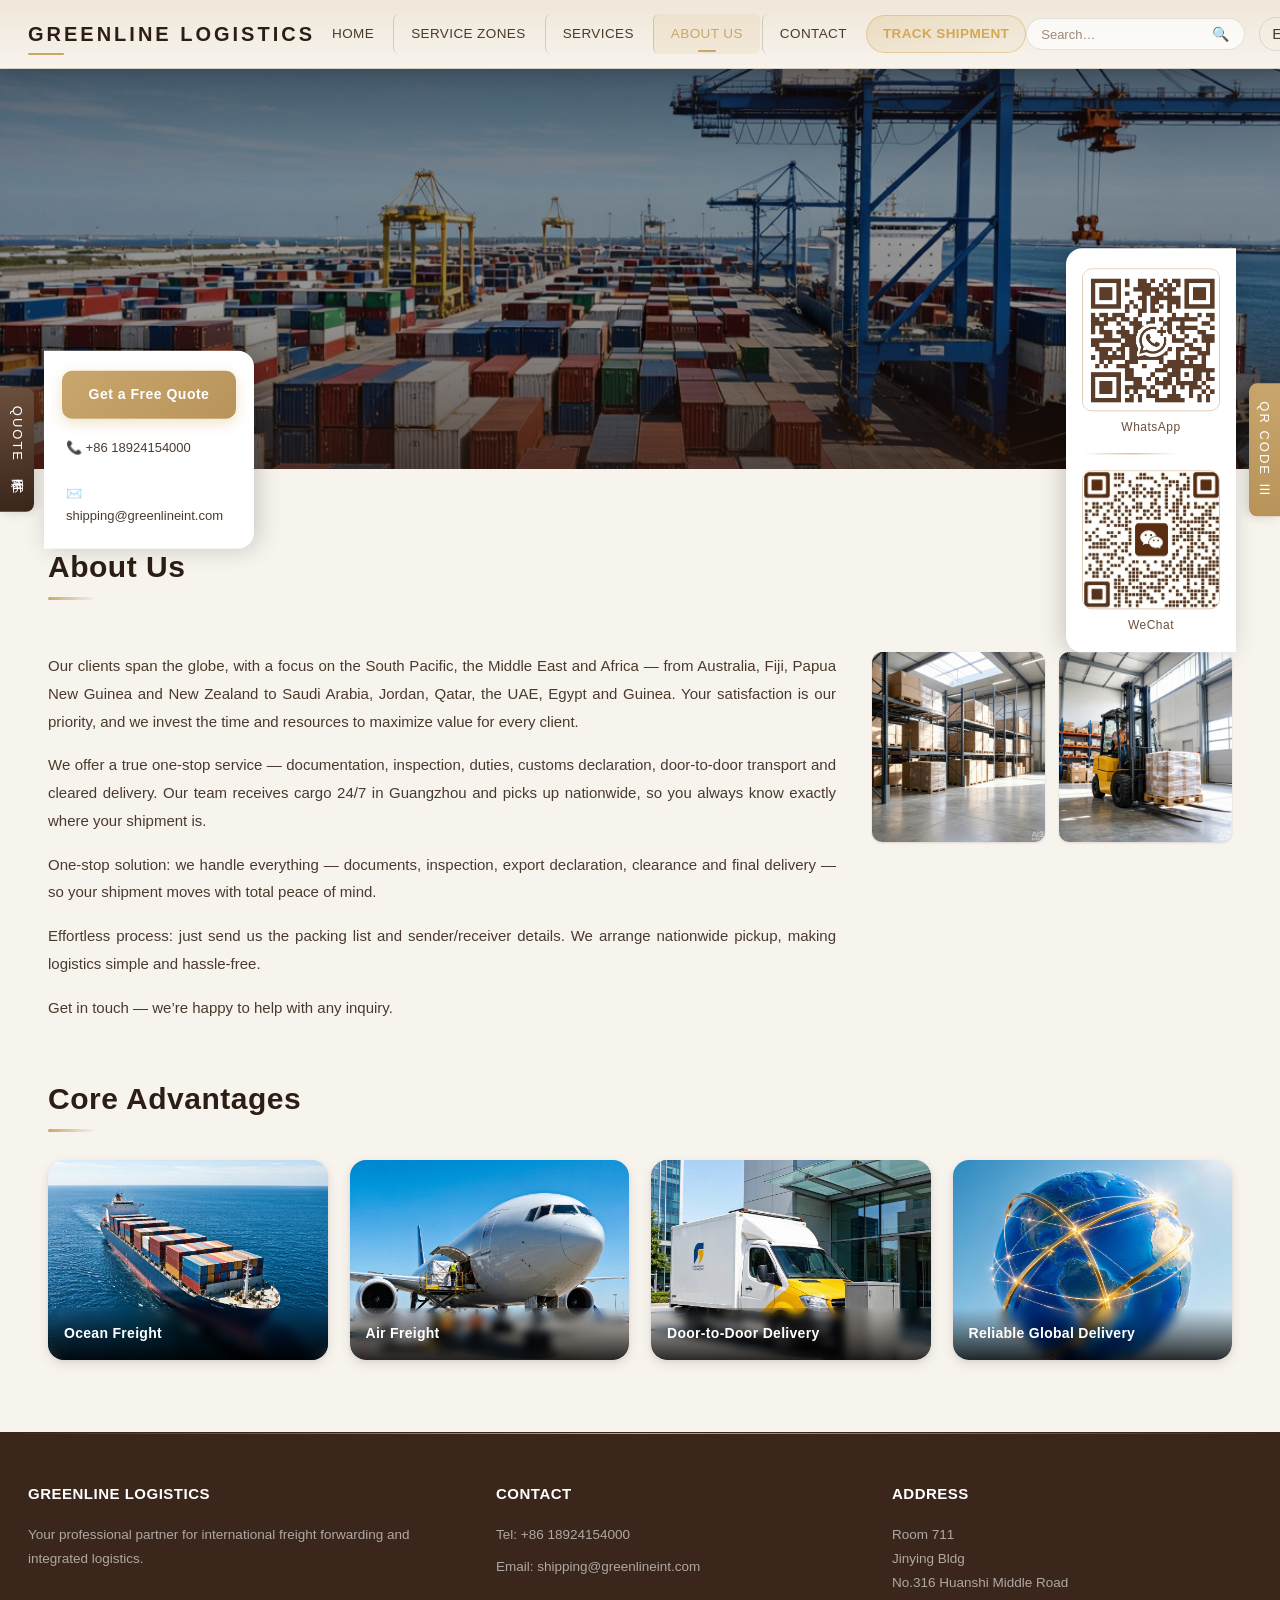
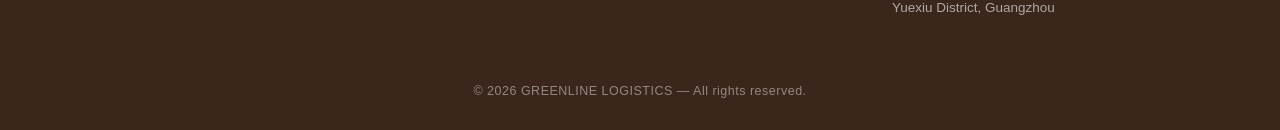
==== about.html @ a5c6cc2c "chore(content): rebrand 本润物流 to 本润国际物流 sitewide; restore WhatsApp QR sidebar" ====
<!DOCTYPE html>
<html lang="en">
<head>
<meta charset="UTF-8">
<meta name="viewport" content="width=device-width, initial-scale=1.0">
<title>About Us — GREENLINE LOGISTICS</title>
<meta name="description" content="About GREENLINE LOGISTICS — our team, mission, and commitment to professional international freight forwarding services.">
<link rel="icon" type="image/png" href="images/favicon.png">
<link rel="stylesheet" href="style.css">
<script src="i18n.js"></script>
</head>
<body>

<header class="header">
  <div class="header-inner">
    <button class="menu-toggle" onclick="document.querySelector('.nav').classList.toggle('open')" aria-label="Menu">&#9776;</button>
    <div class="logo" data-i18n="logo">GREENLINE LOGISTICS</div>
    <nav class="nav">
      <a href="index.html" data-i18n="nav.home">Home</a>
      <a href="service-zones.html" data-i18n="nav.zones">Service Zones</a>
      <a href="service.html" data-i18n="nav.service">Service</a>
      <a href="about.html" class="active" data-i18n="nav.about">About Us</a>
      <a href="contact.html" data-i18n="nav.contact">Contact Us</a>
      <a href="index.html#track" class="nav-track" data-i18n="nav.track">Track Order</a>
    </nav>
    <div class="nav-right">
      <div class="search-box">
        <input type="text" id="siteSearch" data-i18n-ph="search.ph" placeholder="Search...">
        <button type="button" id="searchBtnNav" title="Search this page">&#128269;</button>
      </div>
      <span class="lang-switch">English</span>
    </div>
  </div>
</header>

<!-- Hero: Container Ship -->
<section class="page-hero">
  <img src="images/hero-about.jpg" alt="About GREENLINE LOGISTICS — Container Ship at Port">
</section>

<!-- About Content -->
<section class="section reveal">
  <div class="container">
    <h2 class="section-title" data-i18n="about.title">About Us</h2>
    <div class="about-layout">
      <div class="text-block">
        <p data-i18n="about.p1">Our clients are located all over the world, covering the South Pacific, the Middle East and Africa. Our major customers come from Australia, Fiji, Papua New Guinea, New Zealand, Saudi Arabia, Jordan, Qatar, the United Arab Emirates, Egypt and Guinea. Customer satisfaction is our top priority. We devote time and energy and resources to maximize value for every client.</p>
        <p data-i18n="about.p2">We provide one-stop full services including document preparation, commodity inspection, tax payment, customs declaration, door-to-door transportation and customs clearance delivery to your designated address. Professional service. We accept cargo 24 hours a day in Guangzhou and offer nationwide pickup service. You can track accurate shipment updates at any time.</p>
        <p data-i18n="about.one_stop"></p>
        <p data-i18n="about.easy_process"></p>
        <p data-i18n="about.cta">Feel free to contact us for inquiries!</p>
      </div>
      <div class="about-pics">
        <img src="images/icons/warehouse.jpg" alt="Warehouse Interior — Logistics Center">
        <img src="images/icons/ops.jpg" alt="Logistics Operations Center">
      </div>
    </div>

    <!-- Core Advantages -->
    <h2 class="section-title" style="margin-top:52px" data-i18n="home.core.title">Core Advantages</h2>
    <div class="card-grid reveal">
      <div class="card-img">
        <img src="images/icons/ocean.jpg" alt="International Ocean Shipping">
        <div class="label" data-i18n="home.core.ocean">International Ocean Shipping</div>
      </div>
      <div class="card-img">
        <img src="images/icons/air.jpg" alt="International Air Freight">
        <div class="label" data-i18n="home.core.air">International Air Freight</div>
      </div>
      <div class="card-img">
        <img src="images/icons/door.jpg" alt="Door-to-door Sea Freight">
        <div class="label" data-i18n="home.core.door">Door-to-door Sea Freight</div>
      </div>
      <div class="card-img">
        <img src="images/icons/global.jpg" alt="Stable Global Delivery">
        <div class="label" data-i18n="home.core.global">Stable Global Delivery</div>
      </div>
    </div>
  </div>
</section>

<!-- Search Results Overlay -->
<div id="searchOverlay" class="search-overlay" style="display:none">
  <div class="search-overlay-inner">
    <div class="search-overlay-header">
      <span data-i18n="search.results">Search Results</span>
      <button onclick="closeSearch()" class="search-close">&times;</button>
    </div>
    <div id="searchResultsBody" class="search-results-body"></div>
  </div>
</div>

<!-- Footer -->
<footer class="footer">
  <div class="footer-inner">
    <div class="footer-col">
      <h4 data-i18n="logo">GREENLINE LOGISTICS</h4>
      <p data-i18n="footer.company">Professional international freight forwarding and integrated logistics services.</p>
    </div>
    <div class="footer-col">
      <h4 data-i18n="footer.contact">Contact</h4>
      <p>Tel: +86 18924154000</p>
      <p>Email: shipping@greenlineint.com</p>
    </div>
    <div class="footer-col">
      <h4 data-i18n="footer.address">Address</h4>
      <p>Room 711<br>Jinying Bldg<br>No.316 Huanshi Middle Road<br>Yuexiu District, Guangzhou</p>
    </div>
  </div>
  <div class="footer-bottom" data-i18n="footer.copyright.short">&copy; 2026 GREENLINE LOGISTICS — All rights reserved.</div>
</footer>

<button class="back-top" onclick="window.scrollTo({top:0,behavior:'smooth'})" title="Back to top">&#9650;</button>

<script>
/* Real On-Page Search */
(function(){
  var i=document.getElementById('siteSearch'),b=document.getElementById('searchBtnNav');if(!i||!b)return;
  function ds(){var q=(i.value||'').trim().toLowerCase();if(!q){closeSearch();return;}
    var w=document.createTreeWalker(document.body,NodeFilter.SHOW_TEXT,{acceptNode:function(n){var p=n.parentElement;if(!p)return NodeFilter.FILTER_REJECT;if(/^(SCRIPT|STYLE|NOSCRIPT)$/.test(p.tagName))return NodeFilter.FILTER_REJECT;if(p.closest('nav,.nav,.footer,.header,.topbar,.search-overlay,.back-top,.mascot'))return NodeFilter.FILTER_REJECT;if(n.textContent.trim().length<2)return NodeFilter.FILTER_REJECT;return NodeFilter.FILTER_ACCEPT;}});
    var m=[],n;while(n=w.nextNode()){if(n.textContent.trim().toLowerCase().indexOf(q)!==-1){var e=n.parentElement.closest('section,[class*="card"],[class*="col"],.text-block,h1,h2,h3,p')||n.parentElement;if(m.indexOf(e)===-1)m.push(e);}}
    sr(q,m);}
  function sr(q,els){var o=document.getElementById('searchOverlay'),bd=document.getElementById('searchResultsBody');o.style.display='flex';if(!els.length){bd.innerHTML='<div class="search-empty">'+(I18N.curLang()==='zh'?'未找到匹配内容。':'No matching content found.')+'</div>';return;}var h='';els.slice(0,20).forEach(function(el){var t=el.textContent.replace(/\s+/g,' ').trim();if(t.length>200)t=t.substring(0,200)+'...';var re=new RegExp('('+q.replace(/[.*+?^${}()|[\]\\]/g,'\\$&')+')','gi');h+='<div class="search-result-item">'+t.replace(re,'<mark>$1</mark>')+'</div>';});bd.innerHTML=h;}
  window.closeSearch=function(){document.getElementById('searchOverlay').style.display='none';};
  b.addEventListener('click',ds);i.addEventListener('keydown',function(e){if(e.key==='Enter')ds();});
  document.addEventListener('keydown',function(e){if(e.key==='Escape')closeSearch();});
})();
/* Scroll Reveal + Back Top */
(function(){var r=document.querySelectorAll('.reveal');if(!r.length)return;var o=new IntersectionObserver(function(e){e.forEach(function(x){if(x.isIntersecting)x.target.classList.add('visible');});},{threshold:.12});r.forEach(function(el){o.observe(el);});})();
(function(){var bt=document.querySelector('.back-top');if(!bt)return;window.addEventListener('scroll',function(){if(window.scrollY>400)bt.classList.add('visible');else bt.classList.remove('visible');},{passive:true});})();
</script>

<!-- Floating QR Sidebar (Fixed Right) -->
<aside class="qr-sidebar open" id="qrSidebar">
  <button class="qr-sidebar-toggle" onclick="document.getElementById('qrSidebar').classList.toggle('open')" title="Scan QR Code">QR CODE &#9776;</button>
  <div class="qr-sidebar-panel">
    <div class="qr-card">
      <img src="images/qr-whatsapp.png" alt="WhatsApp Business QR Code">
      <span data-i18n="sidebar.whatsapp">WhatsApp</span>
    </div>
    <div class="qr-divider"></div>
    <div class="qr-card">
      <img src="images/qr-wechat.png" alt="WeChat QR Code">
      <span data-i18n="sidebar.wechat">WeChat</span>
    </div>
  </div>
</aside>

<!-- Left Enquiry Sidebar (Fixed Left) -->
<aside class="enq-sidebar open" id="enqSidebar">
  <button class="enq-sidebar-toggle" onclick="document.getElementById('enqSidebar').classList.toggle('open')" title="Get a Free Quote">QUOTE 询价 &#9776;</button>
  <div class="enq-sidebar-panel">
    <a class="enq-cta" href="contact.html" data-i18n="enq.cta">Get a Free Quote</a>
    <a class="enq-row" href="tel:+8618924154000">📞 +86 18924154000</a>
    <a class="enq-row" href="mailto:shipping@greenlineint.com">✉️ shipping@greenlineint.com</a>
  </div>
</aside>

</body>
</html>
---- style.css ----
/* ============================================================
   GREENLINE LOGISTICS — Professional Edition
   国际货运代理 · 全局样式
   ============================================================ */

/* ---- Design Tokens ---- */
:root {
  /* Brand — 与 greenlineint.com 一致的浅色米棕 + 金点缀结构 */
  --brown-900: #3A261B;   /* 深棕主色 / 深色区块 / 页脚 */
  --brown-800: #F7F3ED;   /* 米色页底 */
  --brown-700: #EFE7D8;   /* 浅米交替区块 */
  --brown-600: #6B4F3C;   /* 中棕（输入框聚焦边框等） */
  --brown-500: #9B7356;
  --brown-400: #A88C6C;
  --brown-300: #C9A66B;   /* 金 */
  --brown-200: #E0CDB8;   /* 浅米边线 */
  --brown-100: #FBF6EE;   /* 米白（表单/卡片底） */

  --accent: #C9A66B;          /* Gold accent（与 greenlineint 一致） */
  --accent-light: #D9C7A8;
  --accent-dark: #B8945A;

  --blue: #3b82f6;
  --blue-dark: #2563eb;
  --blue-glow: rgba(59,130,246,.18);

  --success: #34d399;
  --warning: #fbbf24;
  --danger: #f87171;

  /* Text — 浅底深字 */
  --text-primary: #2C1E15;     /* 深棕正文 */
  --text-secondary: #4A3A2E;
  --text-muted: #6D5A4D;
  --text-dim: #9A8B79;

  /* Surfaces — 浅色体系：白卡片 / 米色层 */
  --surface-dark: rgba(255,255,255,.7);
  --surface-card: #FFFFFF;
  --surface-hover: #FBF6EE;
  --border-subtle: rgba(58,38,27,.12);
  --border-accent: rgba(201,166,107,.45);

  /* Shadows — 浅底用柔和深棕阴影 */
  --shadow-sm: 0 1px 3px rgba(58,38,27,.08), 0 1px 2px rgba(58,38,27,.06);
  --shadow-md: 0 4px 12px rgba(58,38,27,.10), 0 2px 4px rgba(58,38,27,.06);
  --shadow-lg: 0 10px 30px rgba(58,38,27,.12), 0 4px 12px rgba(58,38,27,.08);
  --shadow-xl: 0 20px 50px rgba(58,38,27,.14), 0 8px 20px rgba(58,38,27,.08);
  --shadow-glow: 0 0 20px rgba(201,166,107,.20);

  --radius-sm: 6px;
  --radius-md: 10px;
  --radius-lg: 16px;
  --radius-xl: 20px;

  --ease-out: cubic-bezier(.25,.46,.45,.94);
  --ease-spring: cubic-bezier(.34,1.56,.64,1);

  font-size: 16px;
}

/* ---- Reset & Base ---- */
*, *::before, *::after { box-sizing: border-box; margin: 0; padding: 0 }
body, input, button, textarea, select { font-family: "Inter", -apple-system, "Segoe UI", "Microsoft YaHei", "PingFang SC", "Noto Sans SC", sans-serif; }

html {
  scroll-behavior: smooth;
  -webkit-text-size-adjust: 100%;
}

body {
  font-family: "Inter", -apple-system, "Segoe UI", "Microsoft YaHei", "PingFang SC", "Noto Sans SC", sans-serif;
  background: var(--brown-800);
  color: var(--text-secondary);
  line-height: 1.7;
  font-size: 15px;
  font-weight: 400;
  overflow-x: hidden;
  -webkit-font-smoothing: antialiased;
  -moz-osx-font-smoothing: grayscale;
}

img { max-width: 100%; display: block }
a { color: inherit; text-decoration: none; transition: color .2s var(--ease-out) }
a:hover { color: var(--accent) }

::selection {
  background: var(--accent);
  color: var(--brown-900);
}

/* ============================================================
   LANGUAGE SWITCH (in nav bar)
   ============================================================ */
.lang-switch {
  cursor: pointer;
  padding: 3px 12px;
  border-radius: 20px;
  border: 1px solid var(--border-subtle);
  transition: all .25s var(--ease-out);
}
.lang-switch:hover {
  color: var(--accent);
  border-color: var(--border-accent);
  background: rgba(212,168,83,.08);
}

/* ============================================================
   HEADER / NAVIGATION
   ============================================================ */
.header {
  background: linear-gradient(180deg, var(--brown-700) 0%, var(--brown-800) 100%);
  border-bottom: 1px solid var(--border-subtle);
  position: sticky;
  top: 0;
  z-index: 1000;
  backdrop-filter: blur(12px);
  -webkit-backdrop-filter: blur(12px);
  box-shadow: 0 2px 20px rgba(0,0,0,.2);
}
.header-inner {
  max-width:1480px;
  margin: 0 auto;
  padding: 0 28px;
  display: flex;
  align-items: center;
  justify-content: space-between;
  height: 68px;
}

/* Logo */
.logo {
  font-size: 20px;
  font-weight: 800;
  color: var(--text-primary);
  letter-spacing: 3px;
  text-transform: uppercase;
  position: relative;
  white-space: nowrap;
}
.logo::after {
  content: '';
  position: absolute;
  bottom: -4px;
  left: 0;
  width: 36px;
  height: 2px;
  background: var(--accent);
  border-radius: 1px;
}

/* Nav */
.nav {
  display: flex;
  align-items: center;
  gap: 2px;
}
.nav a {
  color: var(--text-secondary);
  font-size: 13.5px;
  font-weight: 500;
  letter-spacing: .4px;
  text-transform: uppercase;
  padding: 9px 17px;
  border-radius: var(--radius-sm);
  transition: all .25s var(--ease-out);
  position: relative;
  white-space: nowrap;
}
.nav a::after {
  content: '';
  position: absolute;
  bottom: 2px;
  left: 50%;
  transform: translateX(-50%) scaleX(0);
  width: 18px;
  height: 2px;
  background: var(--accent);
  border-radius: 1px;
  transition: transform .25s var(--ease-out);
}
.nav a:hover {
  color: var(--text-primary);
  background: var(--surface-hover);
}
.nav a:hover::after { transform: translateX(-50%) scaleX(1); }
.nav a.active {
  color: var(--accent);
  background: rgba(212,168,83,.1);
}
.nav a.active::after { transform: translateX(-50%) scaleX(1); }

/* Vertical divider between nav items */
.nav a + a:not(.nav-track) {
  border-left: 1px solid rgba(58,38,27,.18);
}

/* Track Order nav item */
.nav a.nav-track {
  color: #d4a853;
  background: linear-gradient(135deg, rgba(212,168,83,.20), rgba(212,168,83,.06));
  border: 1px solid rgba(212,168,83,.45);
  border-radius: 20px;
  padding: 7px 16px !important;
  font-weight: 700;
}
.nav a.nav-track::after { display: none; }
.nav a.nav-track:hover { background: #d4a853; color: #2a1a10; }

/* Search */
.nav-right { display: flex; align-items: center; gap: 14px }
.search-box {
  display: flex;
  align-items: center;
  background: var(--surface-dark);
  border: 1px solid var(--border-subtle);
  border-radius: 24px;
  overflow: hidden;
  transition: border-color .25s, box-shadow .25s;
}
.search-box:focus-within {
  border-color: var(--accent);
  box-shadow: var(--shadow-glow);
}
.search-box input {
  padding: 7px 14px;
  border: none;
  background: transparent;
  font-size: 13px;
  width: 170px;
  outline: none;
  color: var(--text-primary);
}
.search-box input::placeholder { color: var(--text-dim) }
.search-box button {
  padding: 7px 15px;
  border: none;
  background: transparent;
  color: var(--text-muted);
  cursor: pointer;
  font-size: 14px;
  transition: color .2s;
}
.search-box button:hover { color: var(--accent) }

/* Mobile menu toggle (hidden on desktop) */
.menu-toggle {
  display: none;
  background: none;
  border: none;
  color: var(--text-primary);
  font-size: 24px;
  cursor: pointer;
  padding: 6px;
}

/* ============================================================
   HERO SECTION
   ============================================================ */
.hero {
  position: relative;
  width: 100%;
  height: 520px;
  overflow: hidden;
  background: var(--brown-900);
}
.hero img {
  width: 100%;
  height: 100%;
  object-fit: cover;
  opacity: .75;
  filter: saturate(.9);
  transition: transform 8s var(--ease-out), opacity .6s;
}
.hero:hover img { opacity: .82; transform: scale(1.02); }

.hero-overlay {
  position: absolute;
  inset: 0;
  display: flex;
  flex-direction: column;
  align-items: center;
  justify-content: center;
  background:
    linear-gradient(180deg,
      rgba(44,24,16,.55) 0%,
      rgba(44,24,16,.25) 40%,
      rgba(44,24,16,.45) 80%,
      rgba(44,24,16,.75) 100%
    );
  text-align: center;
  padding: 0 24px;
}
.hero-overlay h1 {
  font-size: 48px;
  font-weight: 800;
  color: #fff;
  letter-spacing: 3px;
  text-transform: uppercase;
  margin-bottom: 12px;
  text-shadow: 0 3px 20px rgba(0,0,0,.5);
  animation: heroFadeUp .8s var(--ease-out) both;
}
.hero-overlay p {
  font-size: 19px;
  color: var(--brown-300);
  font-weight: 400;
  letter-spacing: 1.5px;
  text-shadow: 0 2px 12px rgba(0,0,0,.4);
  animation: heroFadeUp .8s var(--ease-out) .15s both;
}
@keyframes heroFadeUp {
  from { opacity: 0; transform: translateY(24px); }
  to   { opacity: 1; transform: translateY(0); }
}


/* ============================================================
   LAYOUT UTILITIES
   ============================================================ */
.container {
  max-width: 1240px;
  margin: 0 auto;
  padding: 0 28px;
}
.section {
  padding: 72px 0;
  position: relative;
}
.section-title {
  font-size: 30px;
  font-weight: 700;
  color: var(--text-primary);
  margin-bottom: 36px;
  letter-spacing: .5px;
  position: relative;
  display: inline-block;
}
.section-title::after {
  content: '';
  position: absolute;
  bottom: -8px;
  left: 0;
  width: 48px;
  height: 3px;
  background: linear-gradient(90deg, var(--accent), transparent);
  border-radius: 2px;
}

/* ============================================================
   CARD GRIDS — Core Advantages & Service Items
   ============================================================ */
.card-grid {
  display: grid;
  grid-template-columns: repeat(4, 1fr);
  gap: 22px;
}
.card-img {
  position: relative;
  border-radius: var(--radius-lg);
  overflow: hidden;
  height: 200px;
  box-shadow: var(--shadow-md);
  cursor: pointer;
  transition: transform .4s var(--ease-spring), box-shadow .4s;
}
.card-img:hover {
  transform: translateY(-6px);
  box-shadow: var(--shadow-xl);
}
.card-img img {
  width: 100%;
  height: 100%;
  object-fit: cover;
  transition: transform .6s var(--ease-out), filter .4s;
}
.card-img:hover img {
  transform: scale(1.08);
  filter: brightness(1.05);
}
.card-img .label {
  position: absolute;
  bottom: 0;
  left: 0;
  right: 0;
  padding: 14px 16px;
  background: linear-gradient(transparent, rgba(0,0,0,.82));
  color: #fff;
  font-size: 14px;
  font-weight: 600;
  letter-spacing: .3px;
  backdrop-filter: blur(4px);
  -webkit-backdrop-filter: blur(4px);
}
/* Card overlay icon hint */
.card-img::before {
  content: '';
  position: absolute;
  inset: 0;
  background: linear-gradient(135deg, transparent 50%, rgba(212,168,83,.12) 100%);
  opacity: 0;
  transition: opacity .35s;
  z-index: 1;
  pointer-events: none;
}
.card-img:hover::before { opacity: 1; }

/* ============================================================
   FULL-WIDTH BANNER
   ============================================================ */
.full-banner {
  width: 100%;
  height: 240px;
  position: relative;
  overflow: hidden;
}
.full-banner img {
  width: 100%;
  height: 100%;
  object-fit: cover;
  filter: brightness(.65) saturate(.85);
}
.full-banner .banner-text {
  position: absolute;
  top: 50%;
  left: 50%;
  transform: translate(-50%, -50%);
  text-align: center;
  z-index: 2;
}
.full-banner .banner-text h2 {
  font-size: 32px;
  font-weight: 700;
  color: #fff;
  text-shadow: 0 3px 16px rgba(0,0,0,.55);
  letter-spacing: 1px;
}
.full-banner .banner-text p {
  font-size: 16px;
  color: var(--brown-300);
  margin-top: 8px;
  text-shadow: 0 2px 10px rgba(0,0,0,.4);
}

/* ============================================================
   PAGE HERO (sub-pages)
   ============================================================ */
.page-hero {
  width: 100%;
  height: 400px;
  overflow: hidden;
  position: relative;
}
.page-hero img {
  width: 100%;
  height: 100%;
  object-fit: cover;
  filter: brightness(.6) saturate(.9);
}
.page-hero::after {
  content: '';
  position: absolute;
  inset: 0;
  background: linear-gradient(
    180deg,
    rgba(44,24,16,.3) 0%,
    transparent 30%,
    transparent 60%,
    rgba(44,24,16,.6) 100%
  );
  pointer-events: none;
}

/* ============================================================
   TEXT CONTENT
   ============================================================ */
.text-block {
  font-size: 15px;
  color: var(--text-secondary);
  line-height: 1.85;
  max-width: 900px;
}
.text-block p {
  margin-bottom: 16px;
  text-align: justify;
}
.text-block p:last-child { margin-bottom: 0 }

/* ============================================================
   THREE-COLUMN LAYOUT (Service Zones)
   ============================================================ */
.three-col {
  display: grid;
  grid-template-columns: repeat(3, 1fr);
  gap: 26px;
  margin-top: 32px;
}
.col-card {
  background: linear-gradient(145deg, var(--surface-card), var(--surface-dark));
  border-radius: var(--radius-lg);
  padding: 24px;
  border: 1px solid var(--border-subtle);
  transition: transform .35s var(--ease-out), box-shadow .35s, border-color .35s;
  position: relative;
  overflow: hidden;
}
.col-card::before {
  content: '';
  position: absolute;
  top: 0;
  left: 0;
  right: 0;
  height: 3px;
  background: linear-gradient(90deg, var(--accent), var(--accent-dark));
  opacity: 0;
  transition: opacity .35s;
}
.col-card:hover {
  transform: translateY(-4px);
  box-shadow: var(--shadow-lg);
  border-color: var(--border-accent);
}
.col-card:hover::before { opacity: 1; }
.col-card img {
  width: 100%;
  height: 220px;
  object-fit: contain;
  background: #f3ece1;
  border-radius: var(--radius-md);
  margin-bottom: 16px;
  box-shadow: var(--shadow-sm);
  padding: 6px;
}
.col-card h3 {
  color: var(--text-primary);
  font-size: 17px;
  font-weight: 700;
  margin-bottom: 10px;
  letter-spacing: .3px;
}
.col-card p {
  font-size: 13.5px;
  color: var(--text-muted);
  line-height: 1.75;
}

/* ============================================================
   SERVICE CARDS (Service page)
   ============================================================ */
.service-grid {
  display: grid;
  grid-template-columns: 1fr 1fr;
  gap: 24px;
  margin-top: 28px;
}
.service-card {
  display: flex;
  gap: 20px;
  background: linear-gradient(145deg, var(--surface-card), var(--surface-dark));
  border-radius: var(--radius-lg);
  padding: 22px;
  border: 1px solid var(--border-subtle);
  transition: all .35s var(--ease-out);
  align-items: flex-start;
}
.service-card:hover {
  transform: translateY(-3px);
  box-shadow: var(--shadow-md);
  border-color: var(--border-accent);
}
.service-card img {
  width: 150px;
  height: 110px;
  object-fit: cover;
  border-radius: var(--radius-md);
  flex-shrink: 0;
  box-shadow: var(--shadow-sm);
}
.service-card h3 {
  color: var(--text-primary);
  font-size: 17px;
  font-weight: 700;
  margin-bottom: 8px;
  letter-spacing: .2px;
}
.service-card p {
  font-size: 13.5px;
  color: var(--text-muted);
  line-height: 1.75;
}

/* ============================================================
   ABOUT PAGE LAYOUT
   ============================================================ */
.about-layout {
  display: grid;
  grid-template-columns: 1fr 360px;
  gap: 36px;
  margin-top: 24px;
}
.about-pics {
  display: grid;
  grid-template-columns: 1fr 1fr;
  gap: 14px;
}
.about-pics img {
  width: 100%;
  height: 190px;
  object-fit: cover;
  border-radius: var(--radius-md);
  box-shadow: var(--shadow-sm);
  transition: transform .3s, box-shadow .3s;
}
.about-pics img:hover {
  transform: scale(1.03);
  box-shadow: var(--shadow-md);
}

/* ============================================================
   FOOTER
   ============================================================ */
.footer {
  background: var(--brown-900);
  border-top: 1px solid var(--border-subtle);
  padding: 48px 28px 28px;
  margin-top: 0;
  position: relative;
  color: rgba(255,255,255,.72);
}
.footer::before {
  content: '';
  position: absolute;
  top: 0;
  left: 0;
  right: 0;
  height: 1px;
  background: linear-gradient(90deg, transparent, var(--accent), transparent);
}
.footer-inner {
  max-width: 1240px;
  margin: 0 auto;
  display: grid;
  grid-template-columns: 1.2fr 1fr 1fr;
  gap: 36px;
}
.footer-col h4 {
  color: #fff;
  font-size: 15px;
  font-weight: 700;
  margin-bottom: 16px;
  letter-spacing: .5px;
  text-transform: uppercase;
}
.footer-col p {
  font-size: 13.5px;
  color: rgba(255,255,255,.6);
  margin-bottom: 8px;
  line-height: 1.8;
  transition: color .2s;
}
.footer-col a:hover p { color: var(--accent) }
.footer-bottom {
  text-align: center;
  padding-top: 24px;
  margin-top: 28px;
  border-top: 1px solid var(--border-subtle);
  font-size: 12.5px;
  color: rgba(255,255,255,.45);
  letter-spacing: .5px;
}

/* ============================================================
   MASCOT
   ============================================================ */
.mascot {
  width: 52px;
  height: 52px;
  position: fixed;
  left: 16px;
  bottom: 70px;
  z-index: 90;
  opacity: .75;
  transition: opacity .3s, transform .3s;
  cursor: pointer;
}
.mascot:hover {
  opacity: 1;
  transform: scale(1.1) rotate(5deg);
}

/* ============================================================
   BACK TO TOP
   ============================================================ */
.back-top {
  position: fixed;
  right: 20px;
  bottom: 24px;
  width: 42px;
  height: 42px;
  background: var(--brown-600);
  color: #fff;
  border-radius: 50%;
  display: flex;
  align-items: center;
  justify-content: center;
  cursor: pointer;
  font-size: 16px;
  z-index: 90;
  border: 1px solid var(--border-subtle);
  box-shadow: var(--shadow-md);
  transition: all .3s var(--ease-out);
  opacity: 0;
  visibility: hidden;
  transform: translateY(10px);
}
.back-top.visible {
  opacity: 1;
  visibility: visible;
  transform: translateY(0);
}
.back-top:hover {
  background: var(--accent);
  color: var(--brown-900);
  box-shadow: var(--shadow-lg), var(--shadow-glow);
  transform: translateY(-2px);
}

/* ============================================================
   CARGO TRACKING MODULE
   ============================================================ */
.track-section {
  background: linear-gradient(145deg, var(--surface-card), rgba(58,38,27,.03));
  border-radius: var(--radius-xl);
  padding: 48px 40px;
  margin: 36px 0;
  border: 1px solid var(--border-subtle);
  position: relative;
  overflow: hidden;
}
.track-section::before {
  content: '';
  position: absolute;
  top: 0;
  left: 0;
  right: 0;
  height: 3px;
  background: linear-gradient(90deg, var(--blue), var(--accent), var(--blue));
}
.track-section h2 {
  color: var(--text-primary);
  font-size: 24px;
  font-weight: 700;
  margin-bottom: 6px;
  text-align: center;
  letter-spacing: .5px;
}
.track-sub {
  color: var(--text-muted);
  font-size: 13.5px;
  text-align: center;
  margin-bottom: 28px;
  letter-spacing: .2px;
}
.track-row {
  display: flex;
  gap: 10px;
  max-width: 580px;
  margin: 0 auto;
}
.track-row input {
  flex: 1;
  padding: 14px 20px;
  border: 1.5px solid var(--border-subtle);
  border-radius: var(--radius-md);
  background: rgba(58,38,27,.04);
  color: var(--text-primary);
  font-size: 15px;
  outline: none;
  transition: border-color .25s, box-shadow .25s, background .25s;
  letter-spacing: .3px;
}
.track-row input::placeholder { color: var(--text-dim) }
.track-row input:focus {
  border-color: var(--accent);
  background: rgba(58,38,27,.06);
  box-shadow: 0 0 0 3px rgba(212,168,83,.12);
}
.track-row button {
  padding: 14px 32px;
  background: linear-gradient(135deg, var(--accent), var(--accent-dark));
  color: #fff;
  border: none;
  border-radius: var(--radius-md);
  font-size: 15px;
  font-weight: 600;
  cursor: pointer;
  letter-spacing: .5px;
  transition: all .3s var(--ease-out);
  white-space: nowrap;
  box-shadow: 0 2px 10px rgba(59,130,246,.3);
}
.track-row button:hover {
  transform: translateY(-1px);
  box-shadow: 0 4px 18px rgba(59,130,246,.4);
  filter: brightness(1.08);
}
.track-row button:active { transform: translateY(0) }
.track-hint {
  color: var(--text-dim);
  font-size: 12px;
  text-align: center;
  margin-top: 12px;
  letter-spacing: .2px;
}

/* Result card */
.track-result {
  margin-top: 22px;
  display: none;
  max-width: 580px;
  margin-left: auto;
  margin-right: auto;
}
.track-result.show {
  display: block;
  animation: resultSlide .4s var(--ease-out);
}
@keyframes resultSlide {
  from { opacity: 0; transform: translateY(12px); }
  to   { opacity: 1; transform: translateY(0); }
}
.track-res-code {
  font-size: 13px;
  color: var(--text-dim);
  margin-bottom: 10px;
  letter-spacing: .5px;
  text-transform: uppercase;
}
.track-res-code b {
  color: var(--accent);
  font-size: 16px;
  font-weight: 700;
}
.track-res-info {
  background: var(--surface-dark);
  border: 1px solid var(--border-subtle);
  border-radius: var(--radius-md);
  padding: 20px;
  font-size: 14.5px;
  color: var(--text-secondary);
  white-space: pre-wrap;
  word-break: break-word;
  line-height: 1.8;
  position: relative;
}
.track-res-info::before {
  content: '📋';
  position: absolute;
  top: -10px;
  left: 16px;
  background: var(--brown-800);
  padding: 0 8px;
  font-size: 14px;
}
.track-res-time {
  margin-top: 10px;
  font-size: 12px;
  color: var(--text-dim);
  text-align: right;
}
.track-notfound {
  margin-top: 18px;
  display: none;
  background: rgba(251,191,36,.08);
  border: 1px solid rgba(251,191,36,.25);
  color: var(--warning);
  border-radius: var(--radius-md);
  padding: 16px 20px;
  text-align: center;
  font-size: 14px;
}
.track-notfound.show { display: block; animation: resultSlide .4s var(--ease-out) }

/* Tracking Timeline (chain-style) */
.track-timeline { margin-top: 20px; }
.tl-head {
  font-size: 14px; font-weight: 700; color: var(--accent);
  margin-bottom: 16px; letter-spacing: .5px; text-align: left; padding-left: 4px;
}
.tl-list { list-style: none; position: relative; margin: 0; padding: 0; }
.tl-item { position: relative; padding: 0 0 24px 30px; }
.tl-item::before {
  content: ''; position: absolute; left: 7px; top: 8px; bottom: -6px;
  width: 2px; background: var(--border-subtle);
}
.tl-item:last-child::before { display: none; }
.tl-dot {
  position: absolute; left: 1px; top: 4px; width: 14px; height: 14px;
  border-radius: 50%; background: var(--surface-dark);
  border: 2px solid var(--border-subtle); box-sizing: border-box;
}
.tl-item.tl-now .tl-dot {
  background: var(--accent); border-color: var(--accent);
  box-shadow: 0 0 0 4px rgba(212,168,83,.18);
}
.tl-body { }
.tl-date { font-size: 12px; color: var(--text-dim); letter-spacing: .4px; }
.tl-status { font-size: 15px; font-weight: 600; color: var(--text-primary); margin: 2px 0 4px; }
.tl-item.tl-now .tl-status { color: var(--accent); }
.tl-meta { font-size: 13px; color: var(--text-secondary); line-height: 1.65; }

/* ============================================================
   SCROLL REVEAL ANIMATIONS
   ============================================================ */
.reveal {
  opacity: 0;
  transform: translateY(30px);
  transition: opacity .6s var(--ease-out), transform .6s var(--ease-out);
}
.reveal.visible {
  opacity: 1;
  transform: translateY(0);
}

/* ============================================================
   DIVIDER
   ============================================================ */
.divider {
  width: 60px;
  height: 3px;
  background: linear-gradient(90deg, var(--accent), transparent);
  border-radius: 2px;
  margin: 20px auto 0;
}

/* ============================================================
   SEARCH OVERLAY (Real On-Page Search)
   ============================================================ */
.search-overlay {
  position: fixed; inset: 0;
  background: rgba(44,24,16,.85);
  backdrop-filter: blur(8px);
  -webkit-backdrop-filter: blur(8px);
  z-index: 9999;
  display: flex;
  align-items: flex-start;
  justify-content: center;
  padding-top: 120px;
  animation: overlayIn .25s var(--ease-out);
}
@keyframes overlayIn { from{opacity:0} to{opacity:1} }
.search-overlay-inner {
  width: min(720px, 92vw);
  background: var(--brown-800);
  border: 1px solid var(--border-subtle);
  border-radius: var(--radius-xl);
  box-shadow: var(--shadow-xl);
  overflow: hidden;
  max-height: 70vh;
  display: flex;
  flex-direction: column;
}
.search-overlay-header {
  display: flex;
  align-items: center;
  justify-content: space-between;
  padding: 18px 24px;
  border-bottom: 1px solid var(--border-subtle);
  font-size: 15px;
  font-weight: 700;
  color: var(--text-primary);
  letter-spacing: .5px;
}
.search-close {
  background: none; border: none;
  color: var(--text-muted); font-size: 24px;
  cursor: pointer; padding: 0 4px;
  line-height: 1; transition: color .2s;
}
.search-close:hover { color: var(--danger); }
.search-results-body {
  overflow-y: auto; padding: 12px 0;
  flex: 1;
}
.search-result-item {
  padding: 14px 24px;
  font-size: 13.5px;
  color: var(--text-secondary);
  line-height: 1.7;
  border-bottom: 1px solid rgba(58,38,27,.08);
  transition: background .2s;
  cursor: default;
}
.search-result-item:hover { background: var(--surface-hover); }
.search-result-item mark {
  background: rgba(212,168,83,.3);
  color: var(--accent-light);
  padding: 1px 3px;
  border-radius: 3px;
  font-weight: 600;
}
.search-empty {
  padding: 48px 24px;
  text-align: center;
  color: var(--text-dim);
  font-size: 14px;
}

/* ============================================================
   RESPONSIVE DESIGN
   ============================================================ */
@media (max-width: 1024px) {
  .card-grid { grid-template-columns: repeat(2, 1fr); }
  .hero { height: 420px; }
  .hero-overlay h1 { font-size: 36px; }
  .footer-inner { grid-template-columns: 1fr 1fr; }
}

@media (max-width: 768px) {
  .menu-toggle { display: block; }
  .nav {
    display: none;
    position: absolute;
    top: 100%;
    left: 0;
    right: 0;
    background: var(--brown-800);
    flex-direction: column;
    padding: 12px 20px;
    gap: 2px;
    border-bottom: 1px solid var(--border-subtle);
    box-shadow: var(--shadow-lg);
  }
  .nav.open { display: flex; }
  .nav a { padding: 12px 16px; border-radius: var(--radius-sm); border-left: none; }
  .enq-sidebar { display: none !important; }

  .header-inner { height: auto; padding: 12px 20px; flex-wrap: wrap; gap: 8px; }
  .search-box input { width: 140px; }

  .three-col { grid-template-columns: 1fr; }
  .service-grid { grid-template-columns: 1fr; }
  .about-layout { grid-template-columns: 1fr; }
  .footer-inner { grid-template-columns: 1fr; gap: 24px; }

  .hero { height: 340px; }
  .hero-overlay h1 { font-size: 28px; letter-spacing: 1.5px; }
  .hero-overlay p { font-size: 15px; }
  .page-hero { height: 260px; }
  .full-banner { height: 180px; }
  .full-banner .banner-text h2 { font-size: 22px; }

  .section { padding: 48px 0; }
  .section-title { font-size: 24px; }
  .track-section { padding: 32px 20px; }
}

  .search-overlay { padding-top: 80px; }
  .search-overlay-inner { width: min(560px, 94vw); max-height: 60vh; }
  .search-result-item { padding: 12px 18px; font-size: 13px; }

@media (max-width: 480px) {
  .card-grid { grid-template-columns: 1fr; gap: 16px; }
  .card-img { height: 160px; }
  .logo { font-size: 16px; letter-spacing: 1.5px; }
  .track-row { flex-direction: column; }
  .track-row button { width: 100%; }
  body { font-size: 14px; }
  .container { padding: 0 16px; }
  .section { padding: 36px 0; }

  /* Floating QR Sidebar — hide on very small screens */
  .qr-sidebar { display: none !important; }
}

/* ============================================================
   Floating QR Sidebar — Fixed Right Panel (WhatsApp + WeChat)
   ============================================================ */
.qr-sidebar {
  position: fixed;
  right: 0;
  top: 50%;
  transform: translateY(-50%);
  z-index: 9999;
  display: flex;
  flex-direction: column;
  align-items: flex-end;
  font-family: "Inter", -apple-system, "Segoe UI", "Microsoft YaHei", "PingFang SC", "Noto Sans SC", sans-serif;
}
.qr-sidebar * { font-family: inherit; }

/* Toggle tab — always visible strip on right edge */
.qr-sidebar-toggle {
  writing-mode: vertical-lr;
  text-orientation: mixed;
  background: linear-gradient(180deg, var(--accent), var(--accent-dark));
  color: #fff;
  border: none;
  border-radius: 8px 0 0 8px;
  padding: 18px 8px;
  cursor: pointer;
  font-size: 13px;
  letter-spacing: 2px;
  white-space: nowrap;
  box-shadow: -3px 0 12px rgba(0,0,0,.15);
  transition: background .25s, transform .25s;
}
.qr-sidebar-toggle:hover {
  background: linear-gradient(180deg, var(--accent-dark), var(--brown-900));
  transform: translateX(-2px);
}

/* Panel container */
.qr-sidebar-panel {
  position: absolute;
  right: 44px;
  top: 50%;
  transform: translateY(-50%) translateX(12px);
  background: #fff;
  border-radius: 16px 0 0 16px;
  box-shadow: -4px 0 24px rgba(0,0,0,.18), 0 0 1px rgba(0,0,0,.08);
  padding: 20px 16px 16px;
  opacity: 0;
  visibility: hidden;
  pointer-events: none;
  transition: transform .3s cubic-bezier(.22,1,.36,1), opacity .3s, visibility .3s;
  display: flex;
  flex-direction: column;
  gap: 16px;
  min-width: 170px;
}
.qr-sidebar.open .qr-sidebar-panel {
  opacity: 1;
  visibility: visible;
  pointer-events: auto;
  transform: translateY(-50%) translateX(0);
}

/* Individual QR card inside panel */
.qr-card {
  display: flex;
  flex-direction: column;
  align-items: center;
  gap: 6px;
}
.qr-card img {
  width: 140px;
  height: auto;
  border-radius: 10px;
  border: 1.5px solid var(--brown-200, #e0cdb8);
  background: #fff;
  transition: border-color .2s, box-shadow .2s;
}
.qr-card img:hover {
  border-color: var(--accent);
  box-shadow: 0 4px 16px rgba(212,168,83,.25);
}
.qr-card span {
  font-size: 12px;
  color: var(--brown-600);
  font-weight: 500;
  letter-spacing: .5px;
}

/* Divider between two QR cards */
.qr-divider {
  width: 70%;
  height: 1px;
  background: linear-gradient(90deg, transparent, var(--brown-300), transparent);
}

/* ============================================================
   Left Enquiry Sidebar — Fixed Left Panel (Get a Quote)
   ============================================================ */
.enq-sidebar {
  position: fixed;
  left: 0;
  top: 50%;
  transform: translateY(-50%);
  z-index: 9998;
  display: flex;
  flex-direction: column;
  align-items: flex-start;
  font-family: "Inter", -apple-system, "Segoe UI", "Microsoft YaHei", "PingFang SC", "Noto Sans SC", sans-serif;
}
.enq-sidebar * { font-family: inherit; }

.enq-sidebar-toggle {
  writing-mode: vertical-lr;
  text-orientation: mixed;
  background: linear-gradient(180deg, var(--brown-600), var(--brown-900));
  color: #fff;
  border: none;
  border-radius: 0 8px 8px 0;
  padding: 18px 8px;
  cursor: pointer;
  font-size: 13px;
  letter-spacing: 2px;
  white-space: nowrap;
  box-shadow: 3px 0 12px rgba(0,0,0,.15);
  transition: background .25s, transform .25s;
}
.enq-sidebar-toggle:hover {
  background: linear-gradient(180deg, var(--accent), var(--accent-dark));
  transform: translateX(2px);
}

.enq-sidebar-panel {
  position: absolute;
  left: 44px;
  top: 50%;
  transform: translateY(-50%) translateX(-12px);
  background: #fff;
  border-radius: 0 16px 16px 0;
  box-shadow: 4px 0 24px rgba(0,0,0,.18), 0 0 1px rgba(0,0,0,.08);
  padding: 20px 18px 16px;
  opacity: 0;
  visibility: hidden;
  pointer-events: none;
  transition: transform .3s cubic-bezier(.22,1,.36,1), opacity .3s, visibility .3s;
  display: flex;
  flex-direction: column;
  gap: 12px;
  min-width: 210px;
}
.enq-sidebar.open .enq-sidebar-panel {
  opacity: 1;
  visibility: visible;
  pointer-events: auto;
  transform: translateY(-50%) translateX(0);
}
.enq-cta {
  display: block;
  text-align: center;
  background: linear-gradient(135deg, var(--accent), var(--accent-dark));
  color: #fff !important;
  font-weight: 700;
  font-size: 14px;
  letter-spacing: .5px;
  padding: 12px 14px;
  border-radius: var(--radius-md);
  box-shadow: 0 4px 14px rgba(212,168,83,.35);
  transition: filter .2s, transform .2s;
}
.enq-cta:hover { filter: brightness(1.06); transform: translateY(-1px); color: #fff !important; }
.enq-row {
  display: flex;
  align-items: center;
  gap: 8px;
  font-size: 13px;
  color: var(--text-secondary);
  text-decoration: none;
  padding: 6px 4px;
  border-radius: var(--radius-sm);
  transition: background .2s, color .2s;
}
.enq-row:hover { background: var(--surface-hover); color: var(--accent); }
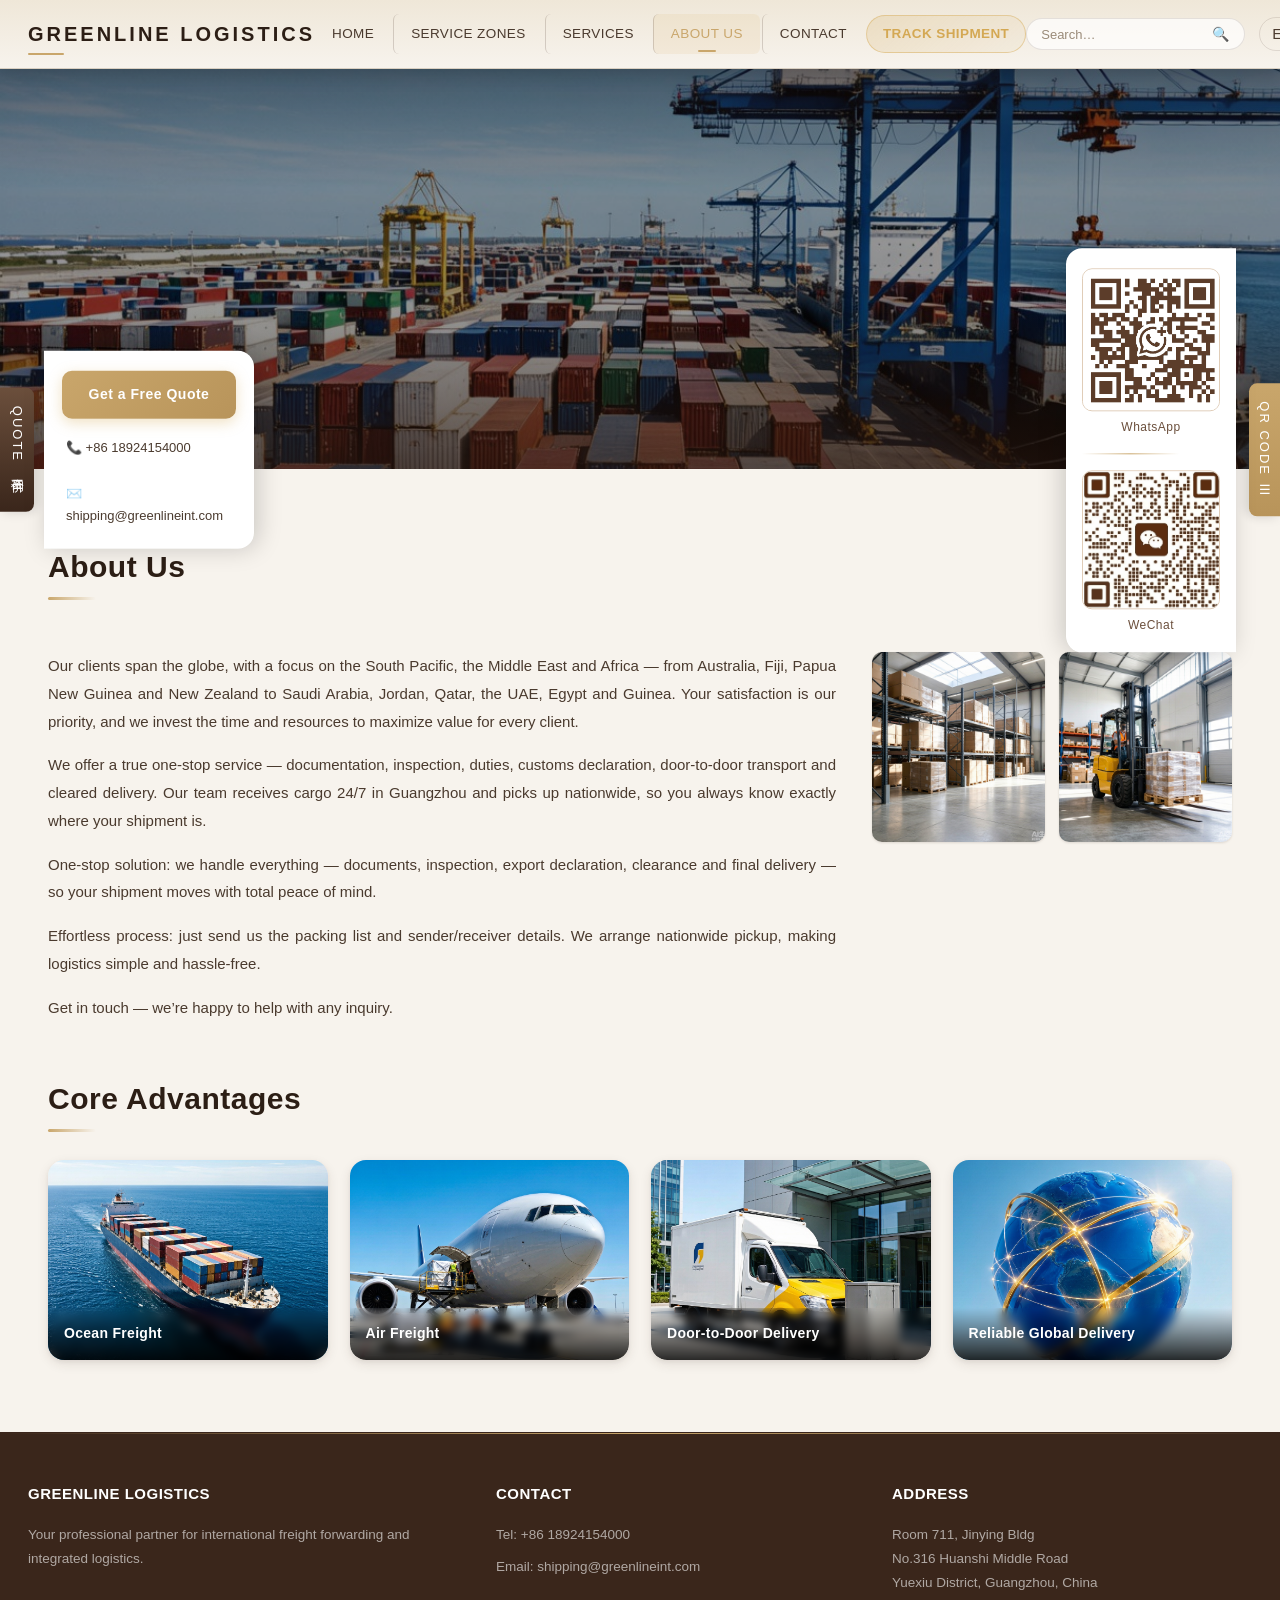
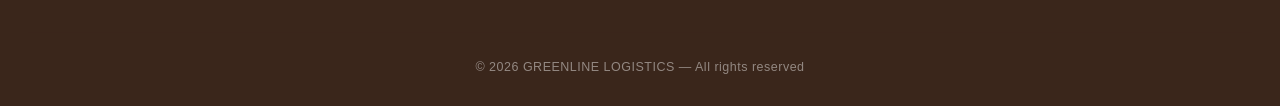
==== commit 79fecf56: "i18n: make footer/contact address bilingual; remove periods; rebrand hero title" ====
--- a/about.html
+++ b/about.html
@@ -104,7 +104,7 @@
     </div>
     <div class="footer-col">
       <h4 data-i18n="footer.address">Address</h4>
-      <p>Room 711<br>Jinying Bldg<br>No.316 Huanshi Middle Road<br>Yuexiu District, Guangzhou</p>
+      <p data-i18n-html="footer.addressText">Room 711, Jinying Bldg<br>No.316 Huanshi Middle Road<br>Yuexiu District, Guangzhou, China</p>
     </div>
   </div>
   <div class="footer-bottom" data-i18n="footer.copyright.short">&copy; 2026 GREENLINE LOGISTICS — All rights reserved.</div>
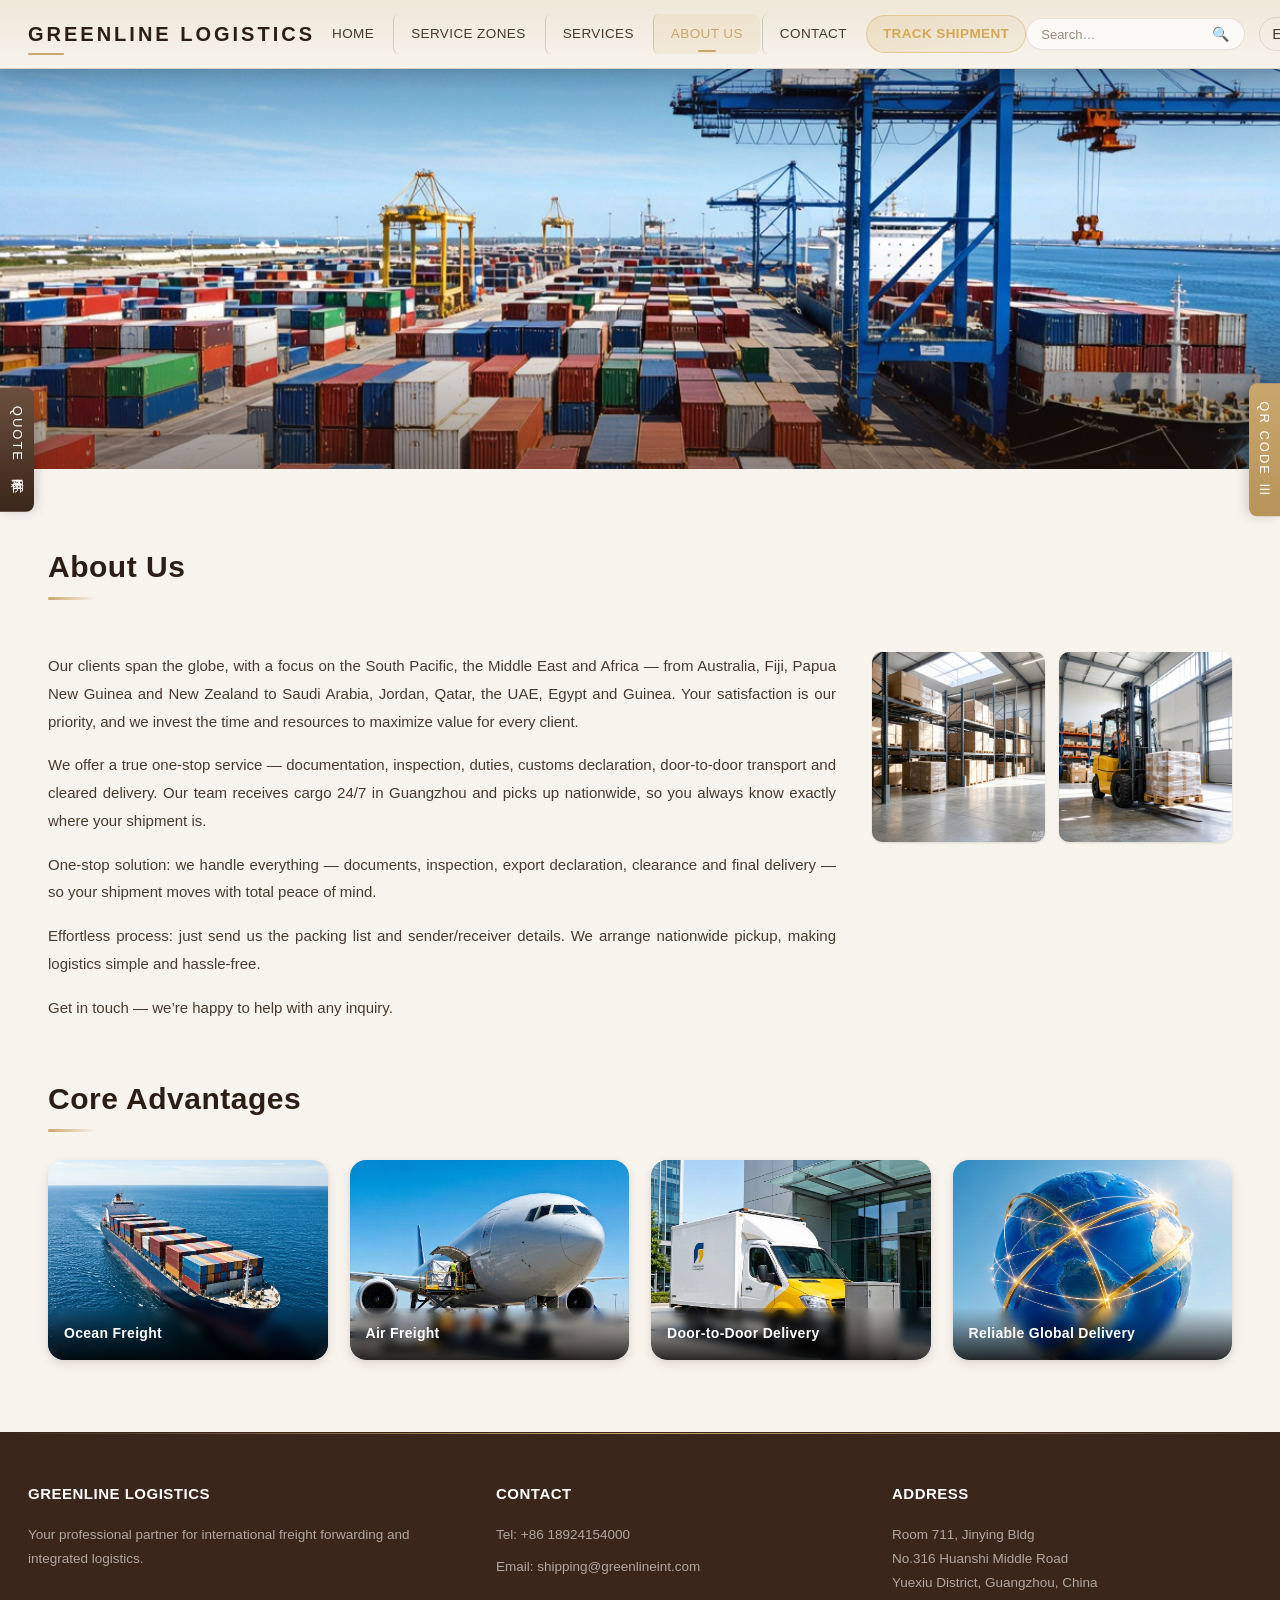
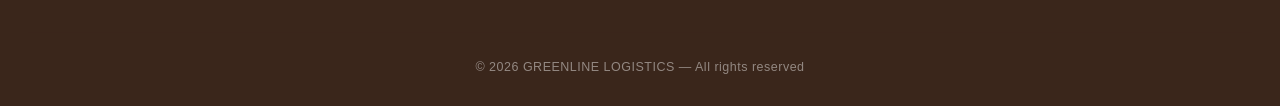
==== commit 4149f5cf: "style: sidebars default-collapsed + responsive sizing/hidden on small screens" ====
--- a/about.html
+++ b/about.html
@@ -131,7 +131,7 @@
 </script>
 
 <!-- Floating QR Sidebar (Fixed Right) -->
-<aside class="qr-sidebar open" id="qrSidebar">
+<aside class="qr-sidebar" id="qrSidebar">
   <button class="qr-sidebar-toggle" onclick="document.getElementById('qrSidebar').classList.toggle('open')" title="Scan QR Code">QR CODE &#9776;</button>
   <div class="qr-sidebar-panel">
     <div class="qr-card">
@@ -147,7 +147,7 @@
 </aside>
 
 <!-- Left Enquiry Sidebar (Fixed Left) -->
-<aside class="enq-sidebar open" id="enqSidebar">
+<aside class="enq-sidebar" id="enqSidebar">
   <button class="enq-sidebar-toggle" onclick="document.getElementById('enqSidebar').classList.toggle('open')" title="Get a Free Quote">QUOTE 询价 &#9776;</button>
   <div class="enq-sidebar-panel">
     <a class="enq-cta" href="contact.html" data-i18n="enq.cta">Get a Free Quote</a>
--- a/style.css
+++ b/style.css
@@ -268,11 +268,11 @@
   width: 100%;
   height: 100%;
   object-fit: cover;
-  opacity: .75;
-  filter: saturate(.9);
+  opacity: 1;
+  filter: saturate(1.05) brightness(1.03);
   transition: transform 8s var(--ease-out), opacity .6s;
 }
-.hero:hover img { opacity: .82; transform: scale(1.02); }
+.hero:hover img { opacity: .95; transform: scale(1.02); }
 
 .hero-overlay {
   position: absolute;
@@ -283,10 +283,10 @@
   justify-content: center;
   background:
     linear-gradient(180deg,
-      rgba(44,24,16,.55) 0%,
-      rgba(44,24,16,.25) 40%,
-      rgba(44,24,16,.45) 80%,
-      rgba(44,24,16,.75) 100%
+      rgba(44,24,16,.30) 0%,
+      rgba(44,24,16,.10) 40%,
+      rgba(44,24,16,.18) 80%,
+      rgba(44,24,16,.52) 100%
     );
   text-align: center;
   padding: 0 24px;
@@ -303,10 +303,10 @@
 }
 .hero-overlay p {
   font-size: 19px;
-  color: var(--brown-300);
-  font-weight: 400;
+  color: #f5ecdf;
+  font-weight: 500;
   letter-spacing: 1.5px;
-  text-shadow: 0 2px 12px rgba(0,0,0,.4);
+  text-shadow: 0 2px 14px rgba(0,0,0,.55);
   animation: heroFadeUp .8s var(--ease-out) .15s both;
 }
 @keyframes heroFadeUp {
@@ -418,7 +418,7 @@
   width: 100%;
   height: 100%;
   object-fit: cover;
-  filter: brightness(.65) saturate(.85);
+  filter: brightness(1.03) saturate(1.05);
 }
 .full-banner .banner-text {
   position: absolute;
@@ -437,9 +437,9 @@
 }
 .full-banner .banner-text p {
   font-size: 16px;
-  color: var(--brown-300);
+  color: #f5ecdf;
   margin-top: 8px;
-  text-shadow: 0 2px 10px rgba(0,0,0,.4);
+  text-shadow: 0 2px 10px rgba(0,0,0,.55);
 }
 
 /* ============================================================
@@ -455,7 +455,7 @@
   width: 100%;
   height: 100%;
   object-fit: cover;
-  filter: brightness(.6) saturate(.9);
+  filter: brightness(1.03) saturate(1.05);
 }
 .page-hero::after {
   content: '';
@@ -463,10 +463,10 @@
   inset: 0;
   background: linear-gradient(
     180deg,
-    rgba(44,24,16,.3) 0%,
+    rgba(44,24,16,.25) 0%,
     transparent 30%,
     transparent 60%,
-    rgba(44,24,16,.6) 100%
+    rgba(44,24,16,.5) 100%
   );
   pointer-events: none;
 }
@@ -1014,6 +1014,11 @@
   .hero { height: 420px; }
   .hero-overlay h1 { font-size: 36px; }
   .footer-inner { grid-template-columns: 1fr 1fr; }
+
+  /* Floating sidebars: shrink when opened on medium screens so they never dominate */
+  .qr-card img { width: 116px; }
+  .qr-sidebar-panel { min-width: 148px; padding: 14px 12px 12px; gap: 12px; }
+  .enq-sidebar-panel { min-width: 184px; }
 }
 
 @media (max-width: 768px) {
@@ -1034,6 +1039,7 @@
   .nav.open { display: flex; }
   .nav a { padding: 12px 16px; border-radius: var(--radius-sm); border-left: none; }
   .enq-sidebar { display: none !important; }
+  .qr-sidebar { display: none !important; }
 
   .header-inner { height: auto; padding: 12px 20px; flex-wrap: wrap; gap: 8px; }
   .search-box input { width: 140px; }
@@ -1068,9 +1074,6 @@
   body { font-size: 14px; }
   .container { padding: 0 16px; }
   .section { padding: 36px 0; }
-
-  /* Floating QR Sidebar — hide on very small screens */
-  .qr-sidebar { display: none !important; }
 }
 
 /* ============================================================
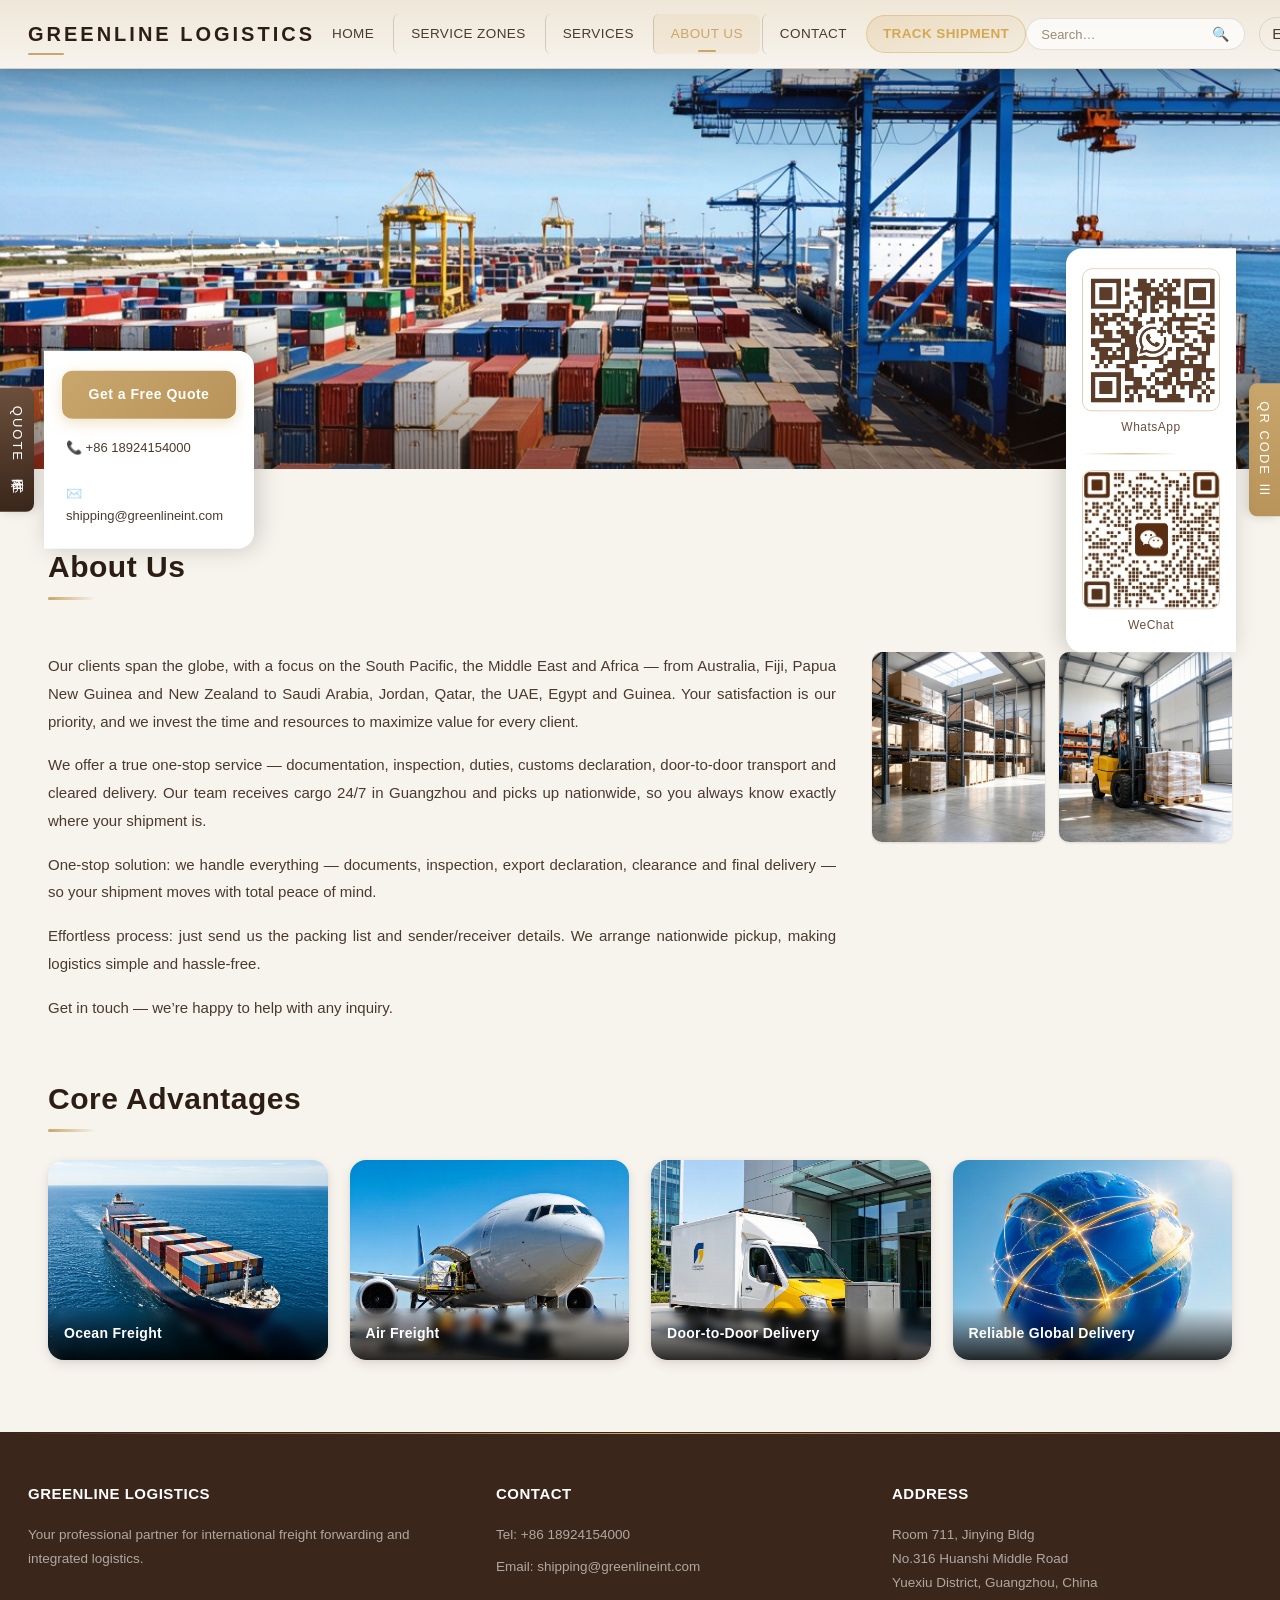
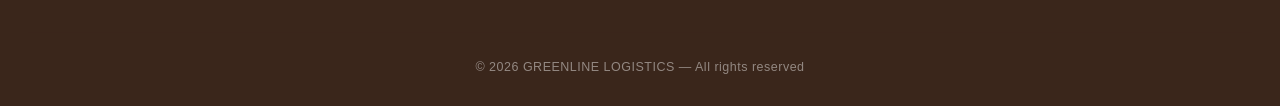
==== commit ee86cc89: "侧栏默认展开 + 按屏幕大小自适应缩放(1366/1024两档缩小)" ====
--- a/about.html
+++ b/about.html
@@ -131,7 +131,7 @@
 </script>
 
 <!-- Floating QR Sidebar (Fixed Right) -->
-<aside class="qr-sidebar" id="qrSidebar">
+<aside class="qr-sidebar open" id="qrSidebar">
   <button class="qr-sidebar-toggle" onclick="document.getElementById('qrSidebar').classList.toggle('open')" title="Scan QR Code">QR CODE &#9776;</button>
   <div class="qr-sidebar-panel">
     <div class="qr-card">
@@ -147,7 +147,7 @@
 </aside>
 
 <!-- Left Enquiry Sidebar (Fixed Left) -->
-<aside class="enq-sidebar" id="enqSidebar">
+<aside class="enq-sidebar open" id="enqSidebar">
   <button class="enq-sidebar-toggle" onclick="document.getElementById('enqSidebar').classList.toggle('open')" title="Get a Free Quote">QUOTE 询价 &#9776;</button>
   <div class="enq-sidebar-panel">
     <a class="enq-cta" href="contact.html" data-i18n="enq.cta">Get a Free Quote</a>
--- a/style.css
+++ b/style.css
@@ -1009,16 +1009,25 @@
 /* ============================================================
    RESPONSIVE DESIGN
    ============================================================ */
+/* Keep sidebars open by default; scale them down as the viewport shrinks so they never dominate small screens */
+@media (max-width: 1366px) {
+  .qr-card img { width: 122px; }
+  .qr-sidebar-panel { min-width: 148px; padding: 16px 12px 12px; gap: 12px; }
+  .enq-sidebar-panel { min-width: 182px; }
+}
+
 @media (max-width: 1024px) {
   .card-grid { grid-template-columns: repeat(2, 1fr); }
   .hero { height: 420px; }
   .hero-overlay h1 { font-size: 36px; }
   .footer-inner { grid-template-columns: 1fr 1fr; }
 
-  /* Floating sidebars: shrink when opened on medium screens so they never dominate */
-  .qr-card img { width: 116px; }
-  .qr-sidebar-panel { min-width: 148px; padding: 14px 12px 12px; gap: 12px; }
-  .enq-sidebar-panel { min-width: 184px; }
+  /* Floating sidebars: shrink further on small laptops / tablets so they don't dominate */
+  .qr-card img { width: 100px; }
+  .qr-sidebar-panel { min-width: 124px; padding: 14px 10px 10px; gap: 10px; }
+  .enq-sidebar-panel { min-width: 156px; padding: 16px 12px 12px; gap: 10px; }
+  .enq-cta { font-size: 13px; padding: 10px 12px; }
+  .enq-row { font-size: 13px; }
 }
 
 @media (max-width: 768px) {
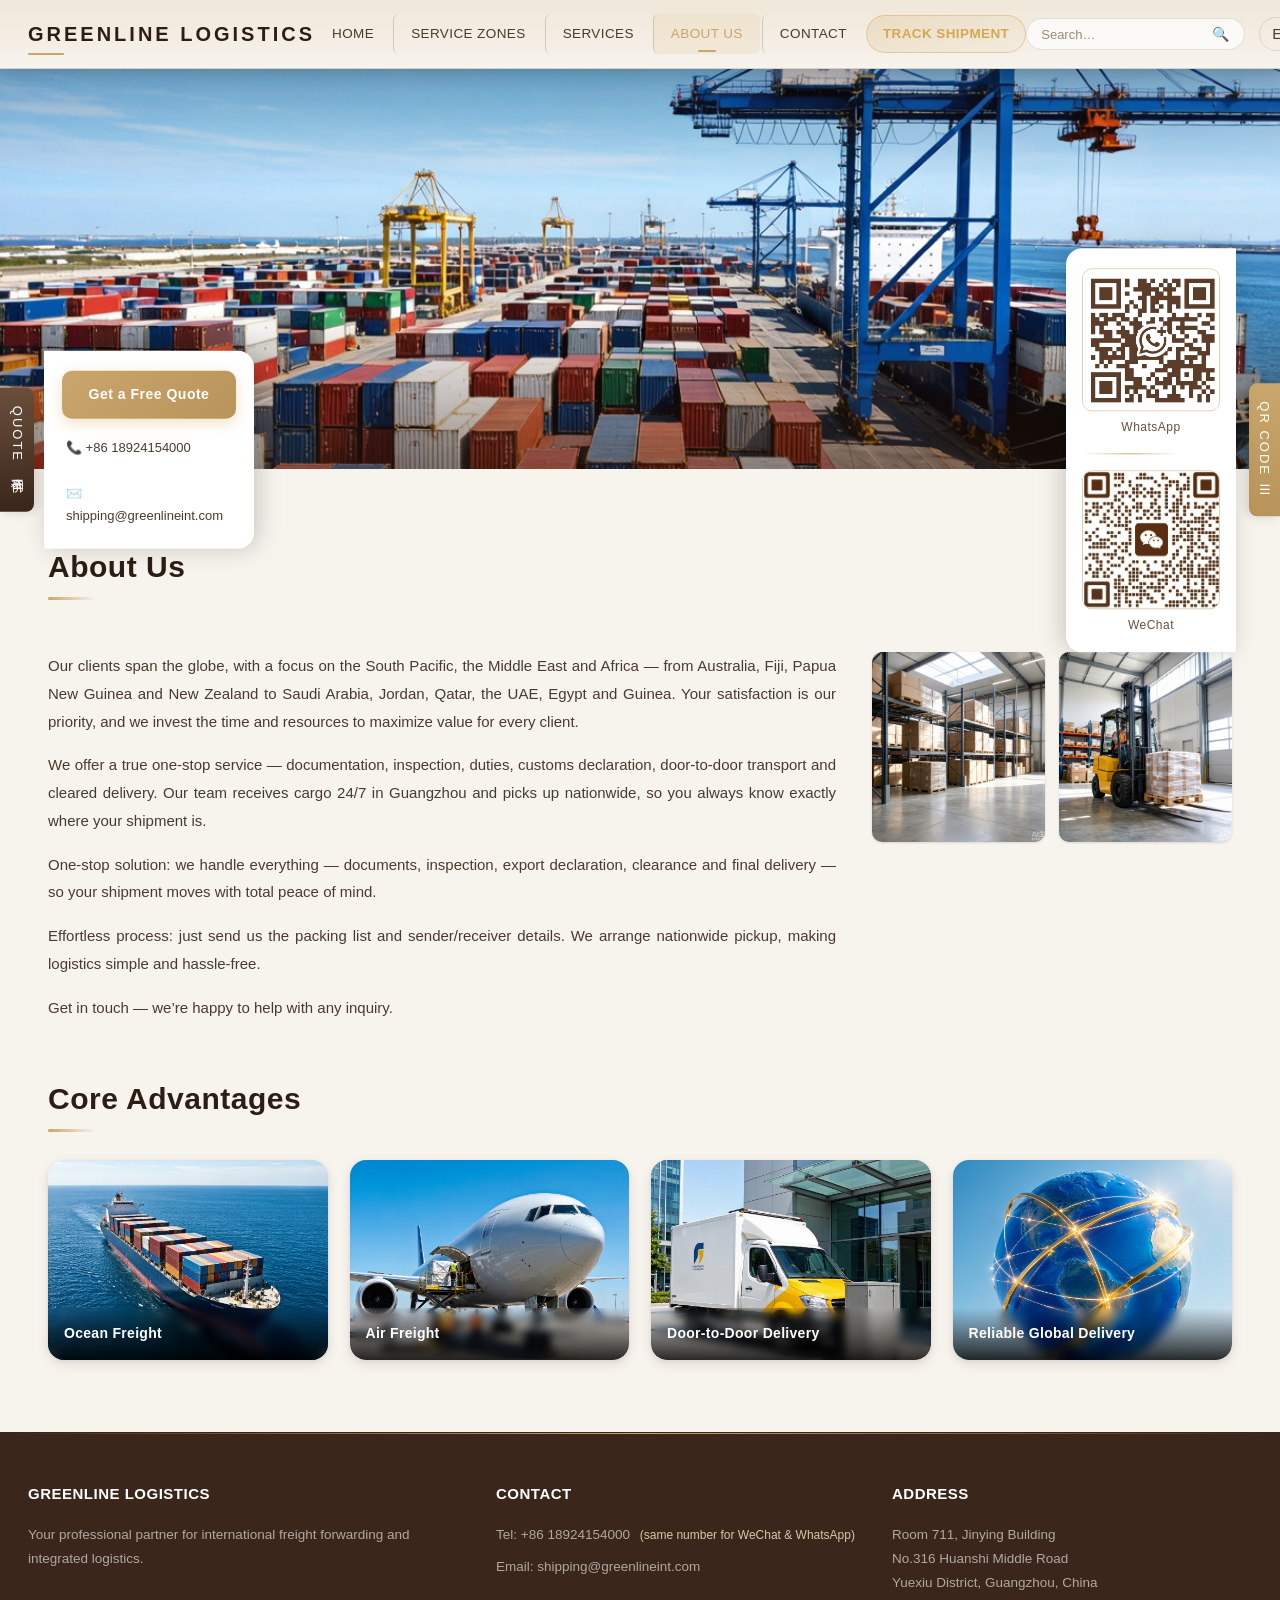
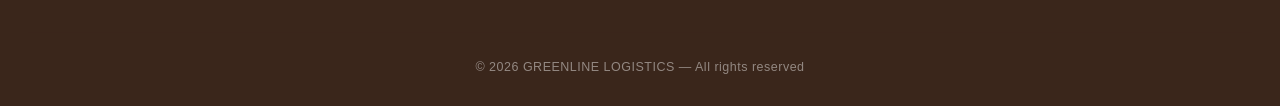
==== commit dcfecce8: "fix(mobile): banner text, service labels, footer contact note & address spelling" ====
--- a/about.html
+++ b/about.html
@@ -99,7 +99,7 @@
     </div>
     <div class="footer-col">
       <h4 data-i18n="footer.contact">Contact</h4>
-      <p>Tel: +86 18924154000</p>
+      <p>Tel: +86 18924154000 <span class="footer-same-number" data-i18n="footer.whatsappWechatNote">(same number for WeChat &amp; WhatsApp)</span></p>
       <p>Email: shipping@greenlineint.com</p>
     </div>
     <div class="footer-col">
--- a/style.css
+++ b/style.css
@@ -303,10 +303,10 @@
 }
 .hero-overlay p {
   font-size: 19px;
-  color: #f5ecdf;
+  color: #ffffff;
   font-weight: 500;
   letter-spacing: 1.5px;
-  text-shadow: 0 2px 14px rgba(0,0,0,.55);
+  text-shadow: 0 2px 18px rgba(0,0,0,.7), 0 0 40px rgba(0,0,0,.35);
   animation: heroFadeUp .8s var(--ease-out) .15s both;
 }
 @keyframes heroFadeUp {
@@ -427,6 +427,9 @@
   transform: translate(-50%, -50%);
   text-align: center;
   z-index: 2;
+  width: 92%;
+  max-width: 920px;
+  padding: 0 16px;
 }
 .full-banner .banner-text h2 {
   font-size: 32px;
@@ -437,9 +440,9 @@
 }
 .full-banner .banner-text p {
   font-size: 16px;
-  color: #f5ecdf;
+  color: #ffffff;
   margin-top: 8px;
-  text-shadow: 0 2px 10px rgba(0,0,0,.55);
+  text-shadow: 0 2px 18px rgba(0,0,0,.7), 0 0 40px rgba(0,0,0,.35);
 }
 
 /* ============================================================
@@ -659,6 +662,13 @@
   transition: color .2s;
 }
 .footer-col a:hover p { color: var(--accent) }
+.footer-same-number {
+  display: inline-block;
+  font-size: 12px;
+  color: var(--accent-light);
+  margin-left: 6px;
+  white-space: nowrap;
+}
 .footer-bottom {
   text-align: center;
   padding-top: 24px;
@@ -888,14 +898,14 @@
   margin-bottom: 16px; letter-spacing: .5px; text-align: left; padding-left: 4px;
 }
 .tl-list { list-style: none; position: relative; margin: 0; padding: 0; }
-.tl-item { position: relative; padding: 0 0 24px 30px; }
+.tl-item { position: relative; display: flex; align-items: flex-start; gap: 12px; padding: 0 0 24px 4px; }
 .tl-item::before {
-  content: ''; position: absolute; left: 7px; top: 8px; bottom: -6px;
+  content: ''; position: absolute; left: 111px; top: 10px; bottom: -6px;
   width: 2px; background: var(--border-subtle);
 }
 .tl-item:last-child::before { display: none; }
 .tl-dot {
-  position: absolute; left: 1px; top: 4px; width: 14px; height: 14px;
+  flex: 0 0 14px; width: 14px; height: 14px; margin-top: 5px;
   border-radius: 50%; background: var(--surface-dark);
   border: 2px solid var(--border-subtle); box-sizing: border-box;
 }
@@ -903,9 +913,10 @@
   background: var(--accent); border-color: var(--accent);
   box-shadow: 0 0 0 4px rgba(212,168,83,.18);
 }
-.tl-body { }
-.tl-date { font-size: 12px; color: var(--text-dim); letter-spacing: .4px; }
+.tl-body { flex: 1; min-width: 0; }
+.tl-date { flex: 0 0 92px; font-size: 12px; color: var(--text-dim); letter-spacing: .4px; padding-top: 4px; }
 .tl-status { font-size: 15px; font-weight: 600; color: var(--text-primary); margin: 2px 0 4px; }
+.tl-loc { font-size: 12.5px; font-weight: 400; color: var(--text-secondary); margin-left: 6px; }
 .tl-item.tl-now .tl-status { color: var(--accent); }
 .tl-meta { font-size: 13px; color: var(--text-secondary); line-height: 1.65; }
 
@@ -1063,7 +1074,9 @@
   .hero-overlay p { font-size: 15px; }
   .page-hero { height: 260px; }
   .full-banner { height: 180px; }
+  .full-banner .banner-text { padding: 0 14px; }
   .full-banner .banner-text h2 { font-size: 22px; }
+  .full-banner .banner-text p { font-size: 13.5px; margin-top: 6px; }
 
   .section { padding: 48px 0; }
   .section-title { font-size: 24px; }
@@ -1083,6 +1096,15 @@
   body { font-size: 14px; }
   .container { padding: 0 16px; }
   .section { padding: 36px 0; }
+  .full-banner { height: 150px; }
+  .full-banner .banner-text { width: 96%; padding: 0 10px; }
+  .full-banner .banner-text h2 { font-size: 17px; letter-spacing: .5px; }
+  .full-banner .banner-text p { font-size: 12px; }
+}
+
+@media (max-width: 360px) {
+  .full-banner .banner-text h2 { font-size: 15px; }
+  .full-banner .banner-text p { font-size: 11px; }
 }
 
 /* ============================================================
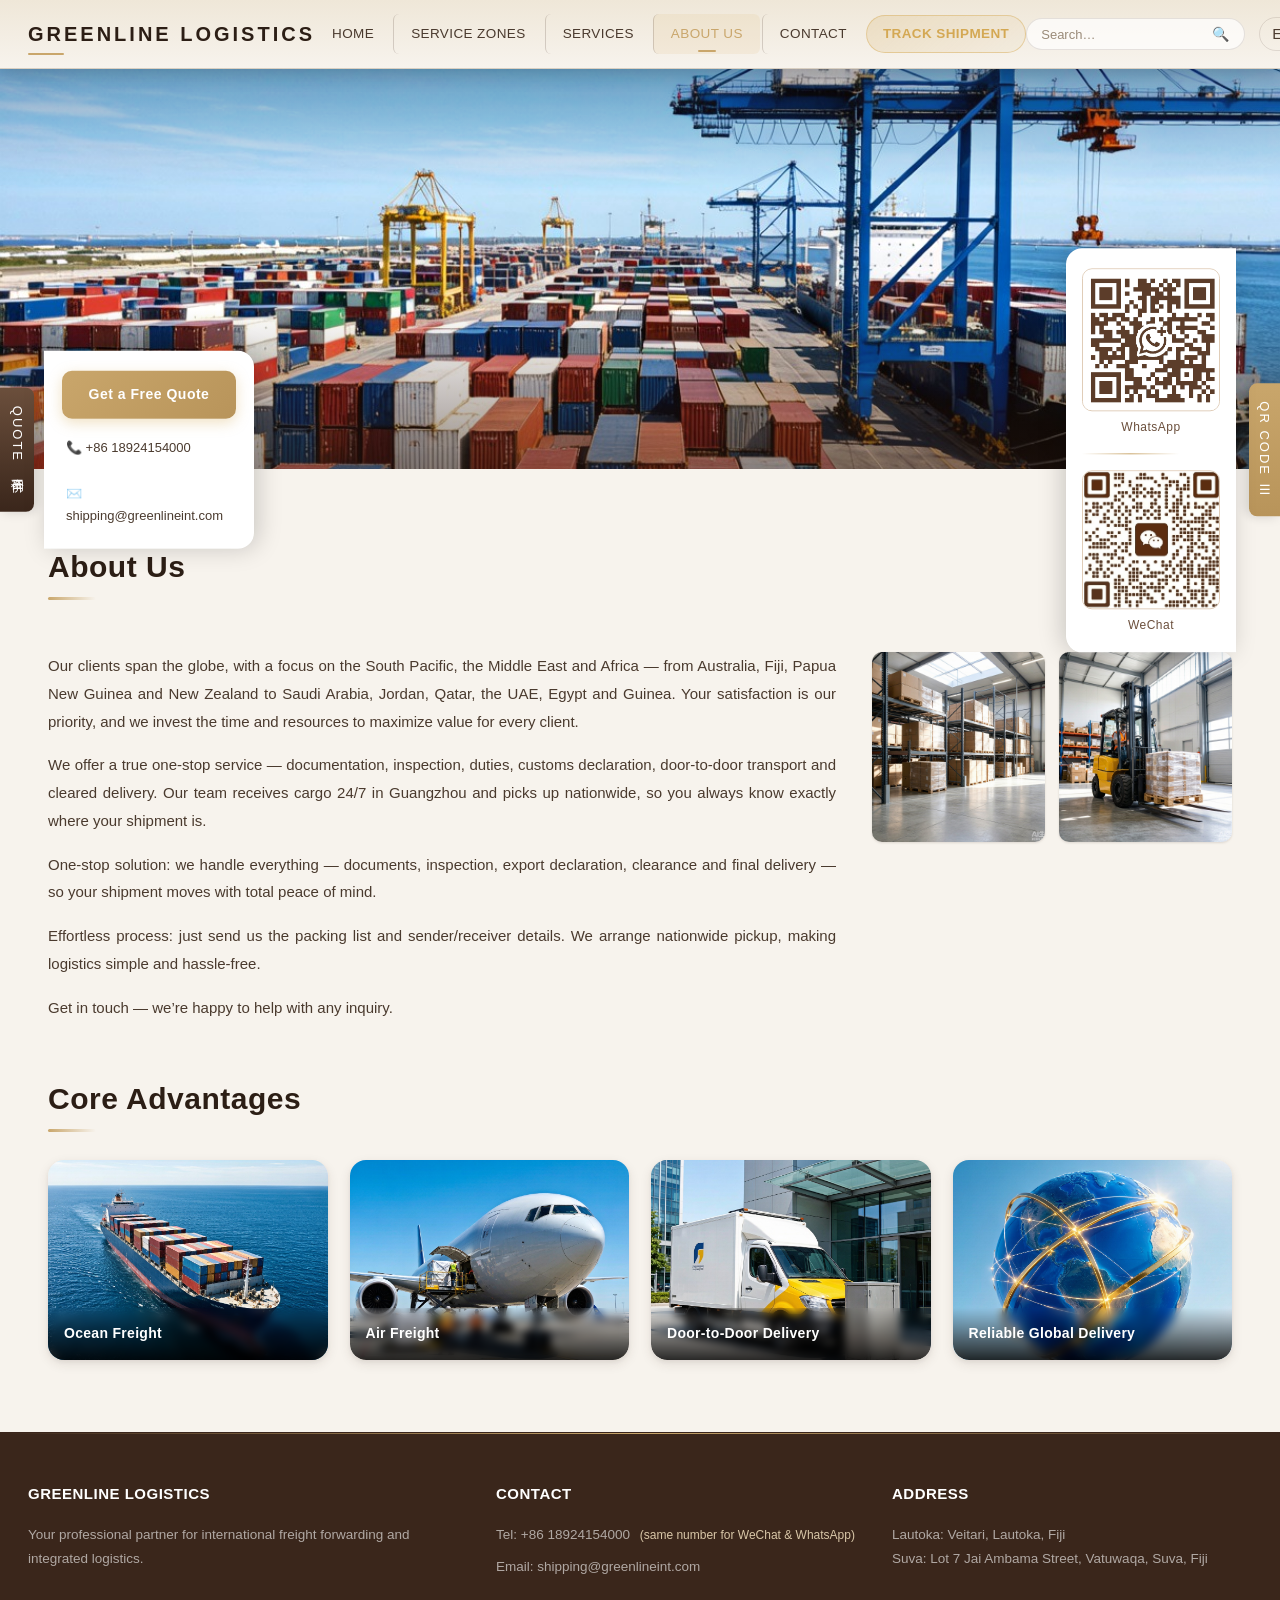
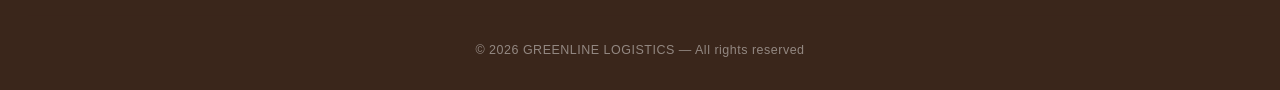
==== commit f6a64c2b: "update addresses: replace Guangzhou office with Fiji offices (Lautoka & Suva)" ====
--- a/about.html
+++ b/about.html
@@ -104,7 +104,7 @@
     </div>
     <div class="footer-col">
       <h4 data-i18n="footer.address">Address</h4>
-      <p data-i18n-html="footer.addressText">Room 711, Jinying Bldg<br>No.316 Huanshi Middle Road<br>Yuexiu District, Guangzhou, China</p>
+      <p data-i18n-html="footer.addressText">Lautoka: Veitari, Lautoka, Fiji<br>Suva: Lot 7 Jai Ambama Street, Vatuwaqa, Suva, Fiji</p>
     </div>
   </div>
   <div class="footer-bottom" data-i18n="footer.copyright.short">&copy; 2026 GREENLINE LOGISTICS — All rights reserved.</div>
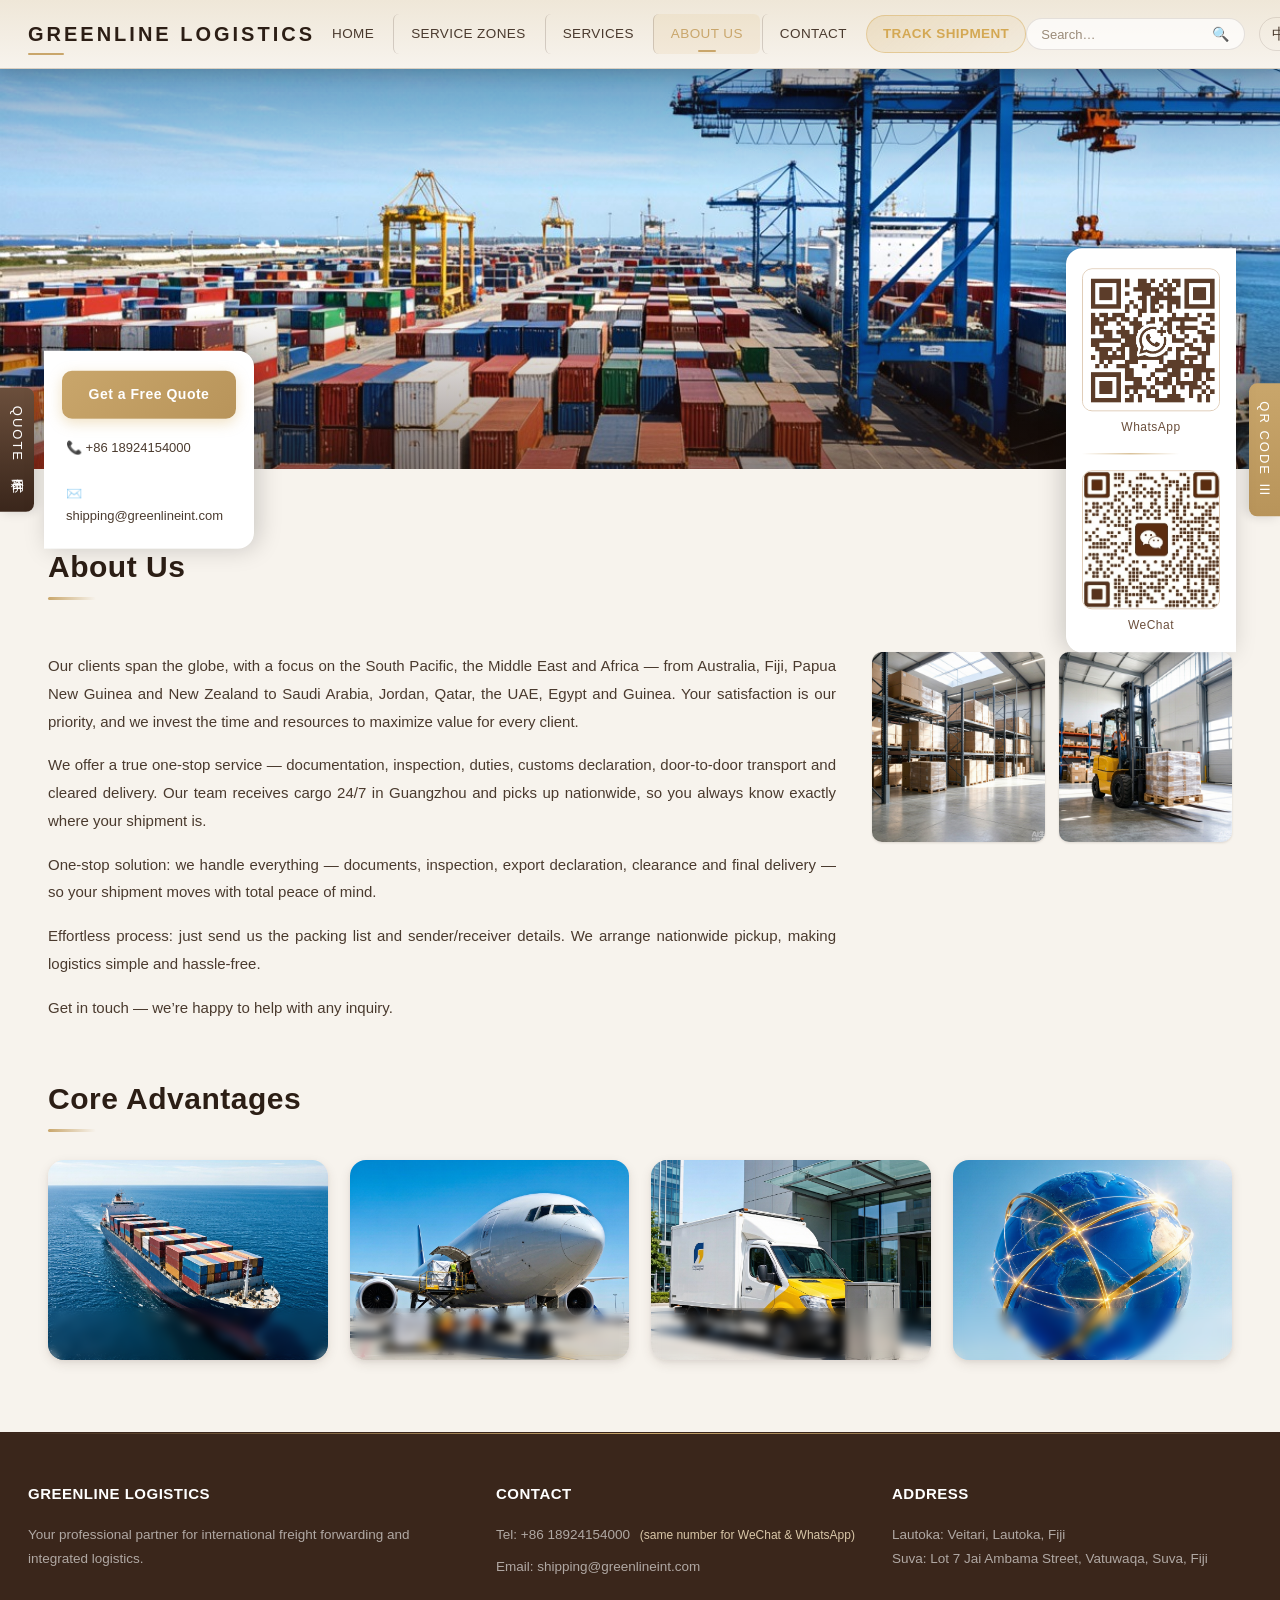
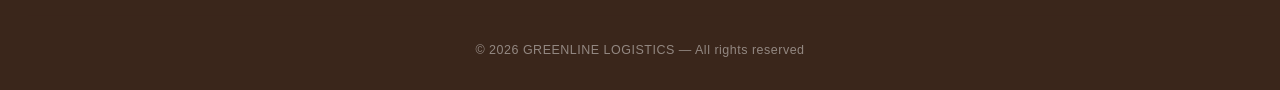
==== commit 52d7f86b: "fix(i18n): language switch now shows the TARGET language (EN page -> 中文 / ZH page -> ENGLISH)" ====
--- a/about.html
+++ b/about.html
@@ -28,7 +28,7 @@
         <input type="text" id="siteSearch" data-i18n-ph="search.ph" placeholder="Search...">
         <button type="button" id="searchBtnNav" title="Search this page">&#128269;</button>
       </div>
-      <span class="lang-switch">English</span>
+      <span class="lang-switch" title="切换到中文" aria-label="切换到中文">中文</span>
     </div>
   </div>
 </header>
--- a/style.css
+++ b/style.css
@@ -98,6 +98,12 @@
   border-radius: 20px;
   border: 1px solid var(--border-subtle);
   transition: all .25s var(--ease-out);
+  user-select: none;
+  white-space: nowrap;
+}
+/* Hide until i18n.js has written the correct target-language label (no wrong flash) */
+html:not(.i18n-ready) .lang-switch {
+  visibility: hidden;
 }
 .lang-switch:hover {
   color: var(--accent);
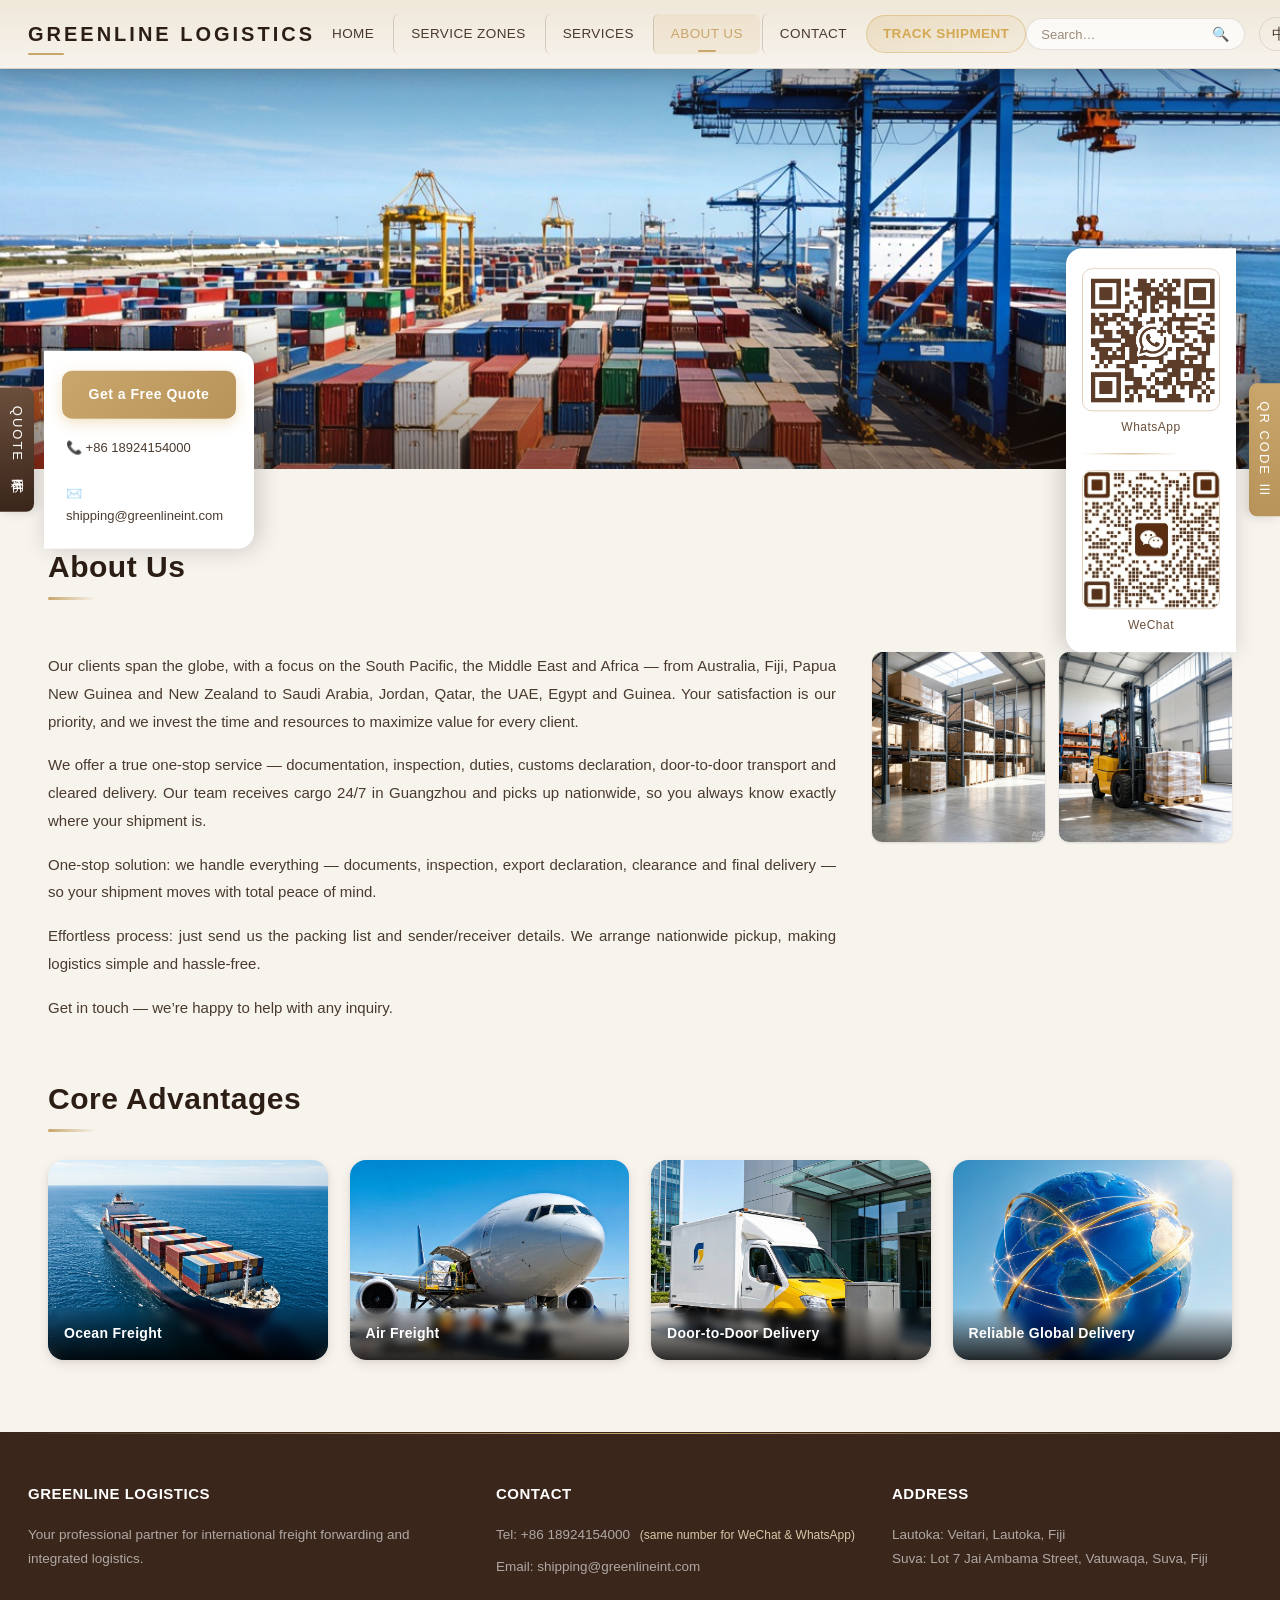
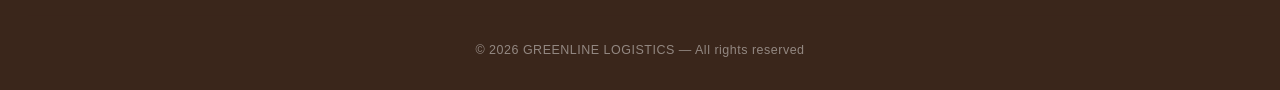
==== commit 57e26a4f: "fix(i18n): language switch now shows the TARGET language (EN page -> 中文 / ZH page -> ENGLISH)" ====
--- a/about.html
+++ b/about.html
@@ -6,8 +6,8 @@
 <title>About Us — GREENLINE LOGISTICS</title>
 <meta name="description" content="About GREENLINE LOGISTICS — our team, mission, and commitment to professional international freight forwarding services.">
 <link rel="icon" type="image/png" href="images/favicon.png">
-<link rel="stylesheet" href="style.css">
-<script src="i18n.js"></script>
+<link rel="stylesheet" href="style.css?v=20261112b">
+<script src="i18n.js?v=20261112b"></script>
 </head>
 <body>
 
